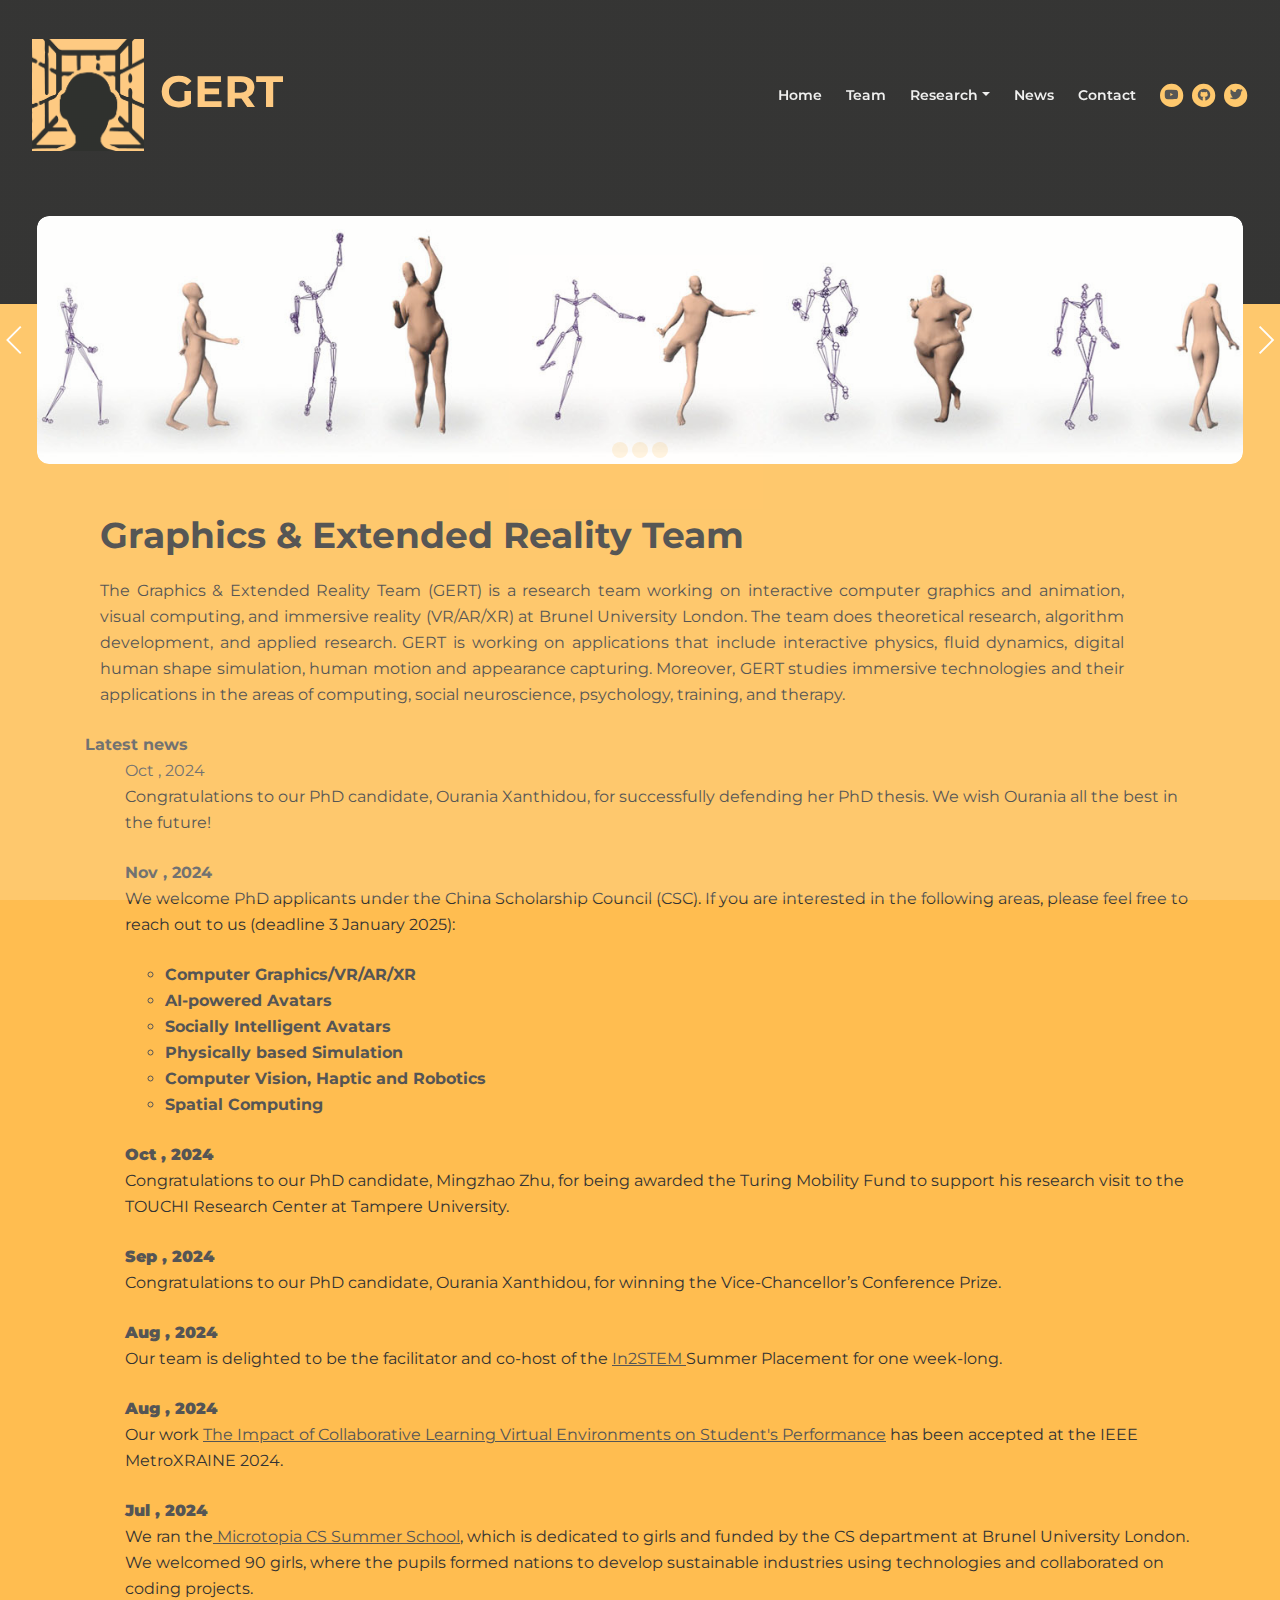
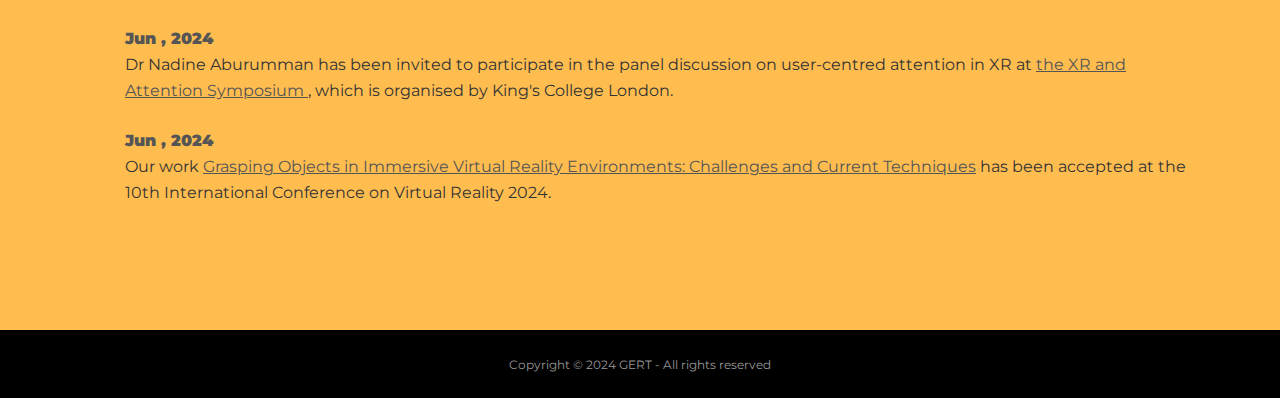
==== index.html @ d088cb6d "Update index.html" ====
<!DOCTYPE html>
<html lang="en">
<head>
    <meta charset="utf-8">
    <meta name="viewport" content="width=device-width, initial-scale=1, shrink-to-fit=no">
    
    <!-- SEO Meta Tags -->
    <meta name="description" content="">
    <meta name="author" content="GERT">

    <!-- OG Meta Tags to improve the way the post looks when you share the page on LinkedIn, Facebook, Google+ -->
	<meta property="og:site_name" content="" /> <!-- website name -->
	<meta property="og:site" content="" /> <!-- website link -->
	<meta property="og:title" content=""/> <!-- title shown in the actual shared post -->
	<meta property="og:description" content="" /> <!-- description shown in the actual shared post -->
	<meta property="og:image" content="" /> <!-- image link, make sure it's jpg -->
	<meta property="og:url" content="" /> <!-- where do you want your post to link to -->
	<meta property="og:type" content="article" />

    <!-- Website Title -->
    <title>Graphics & Extended Reality Team (GERT)</title>
    
    <!-- Styles -->
    <link href="https://fonts.googleapis.com/css?family=Montserrat:400,400i,600,700,700i&display=swap" rel="stylesheet">
    <link href="css/bootstrap.css" rel="stylesheet">
    <link href="css/fontawesome-all.css" rel="stylesheet">
    <link href="css/swiper.css" rel="stylesheet">
	<link href="css/magnific-popup.css" rel="stylesheet">
	<link href="css/styles.css" rel="stylesheet">
	
	<!-- Favicon  -->
    <link rel="icon" href="images/favicon.png">
</head>
<body data-spy="scroll" data-target=".fixed-top">
    
    <!-- Preloader -->
	<div class="spinner-wrapper">
        <div class="spinner">
            <div class="bounce1"></div>
            <div class="bounce2"></div>
            <div class="bounce3"></div>
        </div>
    </div>
    <!-- end of preloader -->
    

    <!-- Navigation -->
    <nav class="navbar navbar-expand-lg navbar-dark navbar-custom fixed-top">

        <!-- Text Logo - Use this if you don't have a graphic logo -->
        <!-- <a class="navbar-brand logo-text page-scroll" href="index.html">Corso</a> -->

        <!-- Image Logo -->
        <a class="navbar-brand logo-image" href="index.html"> <img src="images/logo.png" alt="alternative"></a> 
        <div class="text-container">
        <h1>GERT</h1>
        </div> <!-- end of text-container -->
        <!-- Mobile Menu Toggle Button -->
        <button class="navbar-toggler" type="button" data-toggle="collapse" data-target="#navbarsExampleDefault" aria-controls="navbarsExampleDefault" aria-expanded="false" aria-label="Toggle navigation">
            <span class="navbar-toggler-awesome fas fa-bars"></span>
            <span class="navbar-toggler-awesome fas fa-times"></span>
        </button>
        <!-- end of mobile menu toggle button -->

        <div class="collapse navbar-collapse" id="navbarsExampleDefault">
            <ul class="navbar-nav ml-auto">
                <li class="nav-item">
                    <a class="nav-link page-scroll" href="#Home">Home <span class="sr-only">(current)</span></a>
              </li>
                <li class="nav-item">
                    <a class="nav-link page-scroll" href="Team.html">Team</a>
                </li>

                <!-- Dropdown Menu -->          
                <li class="nav-item dropdown">
                    <a class="nav-link dropdown-toggle page-scroll" href="#date" id="navbarDropdown" role="button" aria-haspopup="true" aria-expanded="false">Research</a>
                    <div class="dropdown-menu" aria-labelledby="navbarDropdown">
                        <a class="dropdown-item" href="Projects.html"><span class="item-text">Projects</span></a>
                        <div class="dropdown-divider"></div>
                        <a class="dropdown-item" href="Publications.html"><span class="item-text">Publications</span></a>
                        <div class="dropdown-divider"></div>
                        <a class="dropdown-item" href="ExternalCollaborators.html"><span class="item-text">External Collaborators</span></a>
                  </div>
                </li>
                <!-- end of dropdown menu -->
                 <li class="nav-item">
                    <a class="nav-link page-scroll" href="News.html">News</a>
                </li>
		<li class="nav-item">
                    <a class="nav-link page-scroll" href="mailto: vrsocialinteraction@gmail.com">Contact</a>
                </li>
            </ul>
            <span class="nav-item social-icons">
                <span class="fa-stack">
                    <a href="https://www.youtube.com/@GraphicsandExtendedRealityTeam">
                        <i class="fas fa-circle fa-stack-2x"></i>
                        <i class="fab fa-youtube fa-stack-1x"></i>
                    </a>
                </span>
                <span class="fa-stack">
                    <a href="https://github.com/GERT-GraphicsExtendedRealityTeam">
                        <i class="fas fa-circle fa-stack-2x"></i>
                        <i class="fab fa-github fa-stack-1x"></i>
                    </a>
                </span>
				 <span class="fa-stack">
                    <a href="https://twitter.com/GERTGraphics">
                        <i class="fas fa-circle fa-stack-2x"></i>
                        <i class="fab fa-twitter fa-stack-1x"></i>
                    </a>
                </span>
            </span>
        </div>
    </nav> <!-- end of navbar -->
    <!-- end of navigation -->
 <!-- Header -->
    <header class="header" id="header" name="header">
        <div class="container">
            <div class="row">
                <div class="col-lg-12">
                    
                </div> <!-- end of col -->
            </div> <!-- end of row -->
        </div> <!-- end of container -->
        
        <!-- Image Slider -->
        <div class="outer-container">
            <div class="slider-container">
                <div class="swiper-container image-slider-1">
                    <div class="swiper-wrapper">
                        <!-- Slide -->
                        <div class="swiper-slide" >
                            <img class="img-fluid" src="images/details-slide-5.jpg" alt="alternative">
                        </div>
                        <!-- end of slide -->

                        <!-- Slide -->
                        <div class="swiper-slide">
                            <img class="img-fluid" src="images/details-slide-2.jpg" alt="alternative">
                        </div>
                        <!-- end of slide -->

                        <!-- Slide -->
                        <div class="swiper-slide">
                            <img class="img-fluid" src="images/details-slide-3.jpg" alt="alternative">
                        </div>
                        <!-- end of slide -->
						
						<div class="swiper-slide">
                            <img class="img-fluid" src="images/details-slide-4.jpg" alt="alternative">
                        </div>
                        <!-- end of slide -->
						
						<div class="swiper-slide">
                            <img class="img-fluid" src="images/details-slide-1.jpg" alt="alternative">
                        </div>
                        <!-- end of slide -->

                    </div> <!-- end of swiper-wrapper -->
                    
                    <!-- Add Arrows -->
                    <div class="swiper-button-next"></div>
                    <div class="swiper-button-prev"></div>
                    <!-- end of add arrows -->
                    
                </div> <!-- end of swiper-container -->
            </div> <!-- end of slider-container -->
        </div> <!-- end of outer-container -->
        <!-- end of image slider -->

    </header> <!-- end of header -->
    <!-- end of header -->


    <!-- Registration -->
    <div id="Home" class="form-1">
        <div class="container">         
  
        <div class="container">
            <div class="row">
                <div class="col-lg-12">
                    <div class="text-container">
                        <h2>Graphics &amp; Extended Reality Team</h2>
                        <p style="text-align:justify;">The Graphics &amp; Extended Reality Team (GERT) is a research team working on interactive computer graphics and animation, visual computing, and immersive reality (VR/AR/XR) at Brunel University London.  The team does theoretical research, algorithm development, and applied research. GERT is working on applications that include interactive physics, fluid dynamics, digital human shape simulation, human motion and appearance capturing. Moreover, GERT studies immersive technologies and their applications in the areas of computing, social neuroscience, psychology, training, and therapy. 
						</p>
                      </div> <!-- end of text-container -->
                </div> <!-- end of col -->
            </div> <!-- end of row -->
      </div> <!-- end of basic-5 -->
    <!-- end of date -->

                  
			 <!-- News scroll -->
                    <div class="carousel-inner">
                        <span><strong>Latest news</strong></span>
                         <ul id="marquee" class="marquee">
				                        <tr>
				                         <tr>
								<th class="news-date">Oct , 2024</th>
								<th>
								<p> Congratulations to our PhD candidate, Ourania Xanthidou, for successfully defending her PhD thesis. We wish Ourania all the best in the future!
								</th>
							</tr>
							<p></p>
				                         <tr>
								<b> 
								<th class="news-date">Nov , 2024</th>
								<th>
								<p> We welcome PhD applicants under the China Scholarship Council (CSC). If you are interested in the following areas, please feel free to reach out to us (deadline 3 January 2025): </p>
								<ul>
                                                                <li>Computer Graphics/VR/AR/XR</li>
								<li> AI-powered Avatars</li>
								<li> Socially Intelligent Avatars</li>
                                                                <li>Physically based Simulation</li>
                                                                <li>Computer Vision, Haptic and Robotics</li>
                                                                <li>Spatial Computing</li>
                                                                </ul>  
								</th>
								<b> 
							</tr>
				 	                <p></p>
				                         <tr>
				                         <tr>
								<th class="news-date">Oct , 2024</th>
								<th>
								<p> Congratulations to our PhD candidate, Mingzhao Zhu, for being awarded the Turing Mobility Fund to support his research visit to the TOUCHI Research Center at Tampere University.</p>

								</th>
							</tr>
				                        <tr>
				                        <tr>
								<th class="news-date">Sep , 2024</th>
								<th>
								<p> Congratulations to our PhD candidate, Ourania Xanthidou, for winning the Vice-Chancellor’s Conference Prize.</p>

								</th>
							</tr>
				                        <tr>
								<th class="news-date">Aug , 2024</th>
								<th>
								<p>Our team is delighted to be the facilitator and co-host of the <a href="https://in2scienceuk.org/our-programmes/in2stem/"> In2STEM </a>Summer Placement for one week-long.</p>

								</th>
							</tr>
							  <tr>
								<th class="news-date">Aug , 2024</th>
								<th>
								<p>Our work <a href="Publications.html">The Impact of Collaborative Learning Virtual Environments on Student's Performance</a> has been accepted at the IEEE MetroXRAINE 2024.</p>

								</th>
							</tr>
							  <tr>
								<th class="news-date">Jul , 2024</th>
								<th>
								<p>We ran the<a href="https://gert-graphicsextendedrealityteam.github.io/CS-Microtopia-Summer-School/"> Microtopia CS Summer School</a>, which is dedicated to girls and funded by the CS department at Brunel University London. We welcomed 90 girls, where the pupils formed nations to develop sustainable industries using technologies and collaborated on coding projects.</p>

								</th>
							</tr>
				                         <tr>
								<th class="news-date">Jun , 2024</th>
								<th>
								<p>Dr Nadine Aburumman has been invited to participate in the panel discussion on user-centred attention in XR at <a href="https://www.kcl.ac.uk/events/attention-and-perception-in-xr-a-hybrid-symposium"> the XR and Attention Symposium </a>, which is organised by King's College London.</p>

								</th>
							</tr>
							 <tr>
								<th class="news-date">Jun , 2024</th>
								<th>
								<p>Our work <a href="Publications.html">Grasping Objects in Immersive Virtual Reality Environments: Challenges and Current Techniques</a> has been accepted at the 10th International Conference on Virtual Reality 2024.</p>

								</th>
							</tr>
							
                        </ul>
                    </div>
                    <!-- End News scroll -->
             
        </div> <!-- end of container -->
    </div> <!-- end of form-1 -->
    <!-- end of registration -->


   



    <!-- Copyright -->
    <div class="copyright">
        <div class="container">
            <div class="row">
                <div class="col-lg-12">
                    <p class="p-small">Copyright © 2024 GERT - All rights reserved</p>
                </div> <!-- end of col -->
            </div> <!-- enf of row -->
        </div> <!-- end of container -->
    </div> <!-- end of copyright --> 
    <!-- end of copyright -->
       	
    <!-- Scripts -->
    <script src="js/jquery.min.js"></script> <!-- jQuery for Bootstrap's JavaScript plugins -->
    <script src="js/popper.min.js"></script> <!-- Popper tooltip library for Bootstrap -->
    <script src="js/bootstrap.min.js"></script> <!-- Bootstrap framework -->
    <script src="js/jquery.easing.min.js"></script> <!-- jQuery Easing for smooth scrolling between anchors -->
    <script src="js/jquery.countdown.min.js"></script> <!-- The Final Countdown plugin for jQuery -->
    <script src="js/swiper.min.js"></script> <!-- Swiper for image and text sliders -->
    <script src="js/jquery.magnific-popup.js"></script> <!-- Magnific Popup for lightboxes -->
    <script src="js/validator.min.js"></script> <!-- Validator.js - Bootstrap plugin that validates forms -->
    <script src="js/scripts.js"></script> <!-- Custom scripts -->
</body>
</html>
---- css/styles.css ----
/* Template: Corso - Free Training Course Landing Page Template
   Author: Inovatik
   Created: Nov 2019
   Description: Master CSS file
*/

/*****************************************
Table Of Contents:

01. General Styles
02. Preloader
03. Navigation
04. Header
05. Registration
06. Partners
07. Instructor
08. Description
09. Students
10. Details Lightbox
11. Video
12. Takeaways
13. Testimonials
14. Date
15. Newsletter
16. Contact
17. Footer
18. Copyright
19. Back To Top Button
20. Extra Pages
21. Media Queries
******************************************/

/*****************************************
Colors:
- Backgrounds - light gray #fbf9f5
- Backgrounds, buttons - yellow #ffbd50
- Headings text, navbar links - black #333
- Body text - dark gray #555
******************************************/


/******************************/
/*     01. General Styles     */
/******************************/
body,
html {
    width: 100%;
	height: 100%;
}

body, p {
	color: #555; 
	font: 400 1rem/1.625rem "Montserrat", sans-serif;
}

.p-large {
	font: 400 1.125rem/1.75rem "Montserrat", sans-serif;
}

.p-small {
	font: 400 0.875rem/1.5rem "Montserrat", sans-serif;
}

.p-heading {
	margin-bottom: 3.75rem;
}

h1 {
    color: #FFC069;
    font: 700 2.75rem/3.375rem "Montserrat", sans-serif;
}

h2 {
	color: #333;
	font: 700 2.25rem/2.875rem "Montserrat", sans-serif;
}

h3 {
	color: #333;
	font: 700 1.625rem/2.125rem "Montserrat", sans-serif;
}

h4 {
	color: #333;
	font: 700 1.25rem/1.875rem "Montserrat", sans-serif;
}

h5 {
	color: #333;
	font: 700 1.125rem/1.75rem "Montserrat", sans-serif;
}

h6 {
	color: #333;
	font: 700 1rem/1.625rem "Montserrat", sans-serif;
}

.testimonial-text {
	font-style: italic;
}

.testimonial-author {
	font-weight: 700;
	font-size: 1rem;
	line-height: 1.625rem;
}

.li-space-lg li {
	margin-bottom: 0.375rem;
}

.indent {
	padding-left: 1.25rem;
}

a {
	color: #555;
	text-decoration: underline;
}

a:hover {
	color: #555;
	text-decoration: underline;
}

.white {
	color: #eee;
}

.btn-solid-reg {
	display: inline-block;
	padding: 1.1875rem 2.125rem 1.1875rem 2.125rem;
	border: 0.125rem solid #ffbd50;
	border-radius: 2rem;
	background-color: #ffbd50;
	color: #333;
	font: 600 0.875rem/0 "Montserrat", sans-serif;
	text-decoration: none;
	transition: all 0.2s;
}

.btn-solid-reg:hover {
	border: 0.125rem solid #333;
	background-color: transparent;
	color: #333;
	text-decoration: none;
}

.btn-solid-lg {
	display: inline-block;
	padding: 1.375rem 2.625rem 1.375rem 2.625rem;
	border: 0.125rem solid #ffbd50;
	border-radius: 2rem;
	background-color: #ffbd50;
	color: #333;
	font: 600 0.875rem/0 "Montserrat", sans-serif;
	text-decoration: none;
	transition: all 0.2s;
}

.btn-solid-lg:hover {
	border: 0.125rem solid #333;
	background-color: transparent;
	color: #333;
	text-decoration: none;
}

.btn-outline-reg {
	display: inline-block;
	padding: 1.1875rem 2.125rem 1.1875rem 2.125rem;
	border: 0.125rem solid #333;
	border-radius: 2rem;
	background-color: transparent;
	color: #333;
	font: 600 0.875rem/0 "Montserrat", sans-serif;
	text-decoration: none;
	transition: all 0.2s;
}

.btn-outline-reg:hover {
	border: 0.125rem solid #ffbd50;
	background-color: #ffbd50;
	color: #333;
	text-decoration: none;
}

.btn-outline-lg {
	display: inline-block;
	padding: 1.375rem 2.625rem 1.375rem 2.625rem;
	border: 0.125rem solid #333;
	border-radius: 2rem;
	background-color: transparent;
	color: #333;
	font: 600 0.875rem/0 "Montserrat", sans-serif;
	text-decoration: none;
	transition: all 0.2s;
}

.btn-outline-lg:hover {
	border: 0.125rem solid #ffbd50;
	background-color: #ffbd50;
	color: #333;
	text-decoration: none;
}

.btn-outline-sm {
	display: inline-block;
	padding: 1rem 1.625rem 0.875rem 1.625rem;
	border: 0.125rem solid #333;
	border-radius: 2rem;
	background-color: transparent;
	color: #333;
	font: 600 0.875rem/0 "Montserrat", sans-serif;
	text-decoration: none;
	transition: all 0.2s;
}

.btn-outline-sm:hover {
	border: 0.125rem solid #ffbd50;
	background-color: #ffbd50;
	color: #333;
	text-decoration: none;
}

.form-group {
	position: relative;
	margin-bottom: 1.25rem;
}

.form-group.has-error.has-danger {
	margin-bottom: 0.625rem;
}

.form-group.has-error.has-danger .help-block.with-errors ul {
	margin-top: 0.375rem;
}

.label-control {
	position: absolute;
	top: 0.87rem;
	left: 1.375rem;
	color: #555;
	opacity: 1;
	font: 400 0.875rem/1.375rem "Montserrat", sans-serif;
	cursor: text;
	transition: all 0.2s ease;
}

/* IE10+ hack to solve lower label text position compared to the rest of the browsers */
@media screen and (-ms-high-contrast: active), screen and (-ms-high-contrast: none) {  
	.label-control {
		top: 0.9375rem;
	}
}

.form-control-input:focus + .label-control,
.form-control-input.notEmpty + .label-control,
.form-control-textarea:focus + .label-control,
.form-control-textarea.notEmpty + .label-control {
	top: 0.125rem;
	opacity: 1;
	font-size: 0.75rem;
	font-weight: 700;
}

.form-control-input,
.form-control-select {
	display: block; /* needed for proper display of the label in Firefox, IE, Edge */
	width: 100%;
	padding-top: 1.0625rem;
	padding-bottom: 0.0625rem;
	padding-left: 1.3125rem;
	border: 1px solid #c4d8dc;
	border-radius: 0.25rem;
	background-color: #fff;
	color: #555;
	font: 400 0.875rem/1.875rem "Montserrat", sans-serif;
	transition: all 0.2s;
	-webkit-appearance: none; /* removes inner shadow on form inputs on ios safari */
}

.form-control-select {
	padding-top: 0.5rem;
	padding-bottom: 0.5rem;
	height: 3rem;
}

/* IE10+ hack to solve lower label text position compared to the rest of the browsers */
@media screen and (-ms-high-contrast: active), screen and (-ms-high-contrast: none) {  
	.form-control-input {
		padding-top: 1.25rem;
		padding-bottom: 0.75rem;
		line-height: 1.75rem;
	}

	.form-control-select {
		padding-top: 0.875rem;
		padding-bottom: 0.75rem;
		height: 3.125rem;
		line-height: 2.125rem;
	}
}

select {
    /* you should keep these first rules in place to maintain cross-browser behavior */
    -webkit-appearance: none;
	-moz-appearance: none;
	-ms-appearance: none;
    -o-appearance: none;
    appearance: none;
    background-image: url('../images/down-arrow.png');
    background-position: 96% 50%;
    background-repeat: no-repeat;
    outline: none;
}

select::-ms-expand {
    display: none; /* removes the ugly default down arrow on select form field in IE11 */
}

.form-control-textarea {
	display: block; /* used to eliminate a bottom gap difference between Chrome and IE/FF */
	width: 100%;
	height: 8rem; /* used instead of html rows to normalize height between Chrome and IE/FF */
	padding-top: 1.25rem;
	padding-left: 1.3125rem;
	border: 1px solid #c4d8dc;
	border-radius: 0.25rem;
	background-color: #fff;
	color: #555;
	font: 400 0.875rem/1.75rem "Montserrat", sans-serif;
	transition: all 0.2s;
}

.form-control-input:focus,
.form-control-select:focus,
.form-control-textarea:focus {
	border: 1px solid #a1a1a1;
	outline: none; /* Removes blue border on focus */
}

.form-control-input:hover,
.form-control-select:hover,
.form-control-textarea:hover {
	border: 1px solid #a1a1a1;
}

.checkbox {
	font-size: 0.75rem;
	line-height: 1.25rem;
}

input[type='checkbox'] {
	vertical-align: -15%;
	margin-right: 0.375rem;
}

/* IE10+ hack to raise checkbox field position compared to the rest of the browsers */
@media screen and (-ms-high-contrast: active), screen and (-ms-high-contrast: none) {  
	input[type='checkbox'] {
		vertical-align: -9%;
	}
}

.form-control-submit-button {
	display: inline-block;
	width: 100%;
	height: 3.125rem;
	border: 0.125rem solid #ffbd50;
	border-radius: 1.5rem;
	background-color: #ffbd50;
	color: #333;
	font: 600 0.875rem/0 "Montserrat", sans-serif;
	cursor: pointer;
	transition: all 0.2s;
}

.form-control-submit-button:hover {
	border: 0.125rem solid #333;
	background-color: transparent;
	color: #333;
}

/* Form Success And Error Message Formatting */
#rmsgSubmit.h3.text-center.tada.animated,
#nmsgSubmit.h3.text-center.tada.animated,
#cmsgSubmit.h3.text-center.tada.animated,
#pmsgSubmit.h3.text-center.tada.animated,
#rmsgSubmit.h3.text-center,
#nmsgSubmit.h3.text-center,
#cmsgSubmit.h3.text-center,
#pmsgSubmit.h3.text-center {
	display: block;
	margin-bottom: 0;
	color: #333;
	font-weight: 700;
	font-size: 1.125rem;
	line-height: 1rem;
}

.help-block.with-errors .list-unstyled {
	font-size: 0.75rem;
	line-height: 1.125rem;
	text-align: left;
}

.help-block.with-errors ul {
	margin-bottom: 0;
}
/* end of form success and error message formatting */

/* Form Success And Error Message Animation - Animate.css */
@-webkit-keyframes tada {
	from {
		-webkit-transform: scale3d(1, 1, 1);
		-ms-transform: scale3d(1, 1, 1);
		transform: scale3d(1, 1, 1);
	}
	10%, 20% {
		-webkit-transform: scale3d(.9, .9, .9) rotate3d(0, 0, 1, -3deg);
		-ms-transform: scale3d(.9, .9, .9) rotate3d(0, 0, 1, -3deg);
		transform: scale3d(.9, .9, .9) rotate3d(0, 0, 1, -3deg);
	}
	30%, 50%, 70%, 90% {
		-webkit-transform: scale3d(1.1, 1.1, 1.1) rotate3d(0, 0, 1, 3deg);
		-ms-transform: scale3d(1.1, 1.1, 1.1) rotate3d(0, 0, 1, 3deg);
		transform: scale3d(1.1, 1.1, 1.1) rotate3d(0, 0, 1, 3deg);
	}
	40%, 60%, 80% {
		-webkit-transform: scale3d(1.1, 1.1, 1.1) rotate3d(0, 0, 1, -3deg);
		-ms-transform: scale3d(1.1, 1.1, 1.1) rotate3d(0, 0, 1, -3deg);
		transform: scale3d(1.1, 1.1, 1.1) rotate3d(0, 0, 1, -3deg);
	}
	to {
		-webkit-transform: scale3d(1, 1, 1);
		-ms-transform: scale3d(1, 1, 1);
		transform: scale3d(1, 1, 1);
	}
}

@keyframes tada {
	from {
		-webkit-transform: scale3d(1, 1, 1);
		-ms-transform: scale3d(1, 1, 1);
		transform: scale3d(1, 1, 1);
	}
	10%, 20% {
		-webkit-transform: scale3d(.9, .9, .9) rotate3d(0, 0, 1, -3deg);
		-ms-transform: scale3d(.9, .9, .9) rotate3d(0, 0, 1, -3deg);
		transform: scale3d(.9, .9, .9) rotate3d(0, 0, 1, -3deg);
	}
	30%, 50%, 70%, 90% {
		-webkit-transform: scale3d(1.1, 1.1, 1.1) rotate3d(0, 0, 1, 3deg);
		-ms-transform: scale3d(1.1, 1.1, 1.1) rotate3d(0, 0, 1, 3deg);
		transform: scale3d(1.1, 1.1, 1.1) rotate3d(0, 0, 1, 3deg);
	}
	40%, 60%, 80% {
		-webkit-transform: scale3d(1.1, 1.1, 1.1) rotate3d(0, 0, 1, -3deg);
		-ms-transform: scale3d(1.1, 1.1, 1.1) rotate3d(0, 0, 1, -3deg);
		transform: scale3d(1.1, 1.1, 1.1) rotate3d(0, 0, 1, -3deg);
	}
	to {
		-webkit-transform: scale3d(1, 1, 1);
		-ms-transform: scale3d(1, 1, 1);
		transform: scale3d(1, 1, 1);
	}
}

.tada {
	-webkit-animation-name: tada;
	animation-name: tada;
}

.animated {
	-webkit-animation-duration: 1s;
	animation-duration: 1s;
	-webkit-animation-fill-mode: both;
	animation-fill-mode: both;
}
/* end of form success and error message animation - Animate.css */

/* Fade-move Animation For Details Lightbox - Magnific Popup */
/* at start */
.my-mfp-slide-bottom .zoom-anim-dialog {
	opacity: 0;
	transition: all 0.2s ease-out;
	-webkit-transform: translateY(-1.25rem) perspective(37.5rem) rotateX(10deg);
	-ms-transform: translateY(-1.25rem) perspective(37.5rem) rotateX(10deg);
	transform: translateY(-1.25rem) perspective(37.5rem) rotateX(10deg);
}

/* animate in */
.my-mfp-slide-bottom.mfp-ready .zoom-anim-dialog {
	opacity: 1;
	-webkit-transform: translateY(0) perspective(37.5rem) rotateX(0); 
	-ms-transform: translateY(0) perspective(37.5rem) rotateX(0); 
	transform: translateY(0) perspective(37.5rem) rotateX(0); 
}

/* animate out */
.my-mfp-slide-bottom.mfp-removing .zoom-anim-dialog {
	opacity: 0;
	-webkit-transform: translateY(-0.625rem) perspective(37.5rem) rotateX(10deg); 
	-ms-transform: translateY(-0.625rem) perspective(37.5rem) rotateX(10deg); 
	transform: translateY(-0.625rem) perspective(37.5rem) rotateX(10deg); 
}

/* dark overlay, start state */
.my-mfp-slide-bottom.mfp-bg {
	opacity: 0;
	transition: opacity 0.2s ease-out;
}

/* animate in */
.my-mfp-slide-bottom.mfp-ready.mfp-bg {
	opacity: 0.8;
}
/* animate out */
.my-mfp-slide-bottom.mfp-removing.mfp-bg {
	opacity: 0;
}
/* end of fade-move animation for details lightbox - magnific popup */

/* Fade Animation For Image Lightbox - Magnific Popup */
@-webkit-keyframes fadeIn {
	from {
		opacity: 0;
	}
	to {
		opacity: 1;
	}
}

@keyframes fadeIn {
	from {
		opacity: 0;
	}
	to {
		opacity: 1;
	}
}

.fadeIn {
	-webkit-animation: fadeIn 0.6s;
	animation: fadeIn 0.6s;
}

@-webkit-keyframes fadeOut {
	from {
		opacity: 1;
	}
	to {
		opacity: 0;
	}
}

@keyframes fadeOut {
	from {
		opacity: 1;
	}
	to {
		opacity: 0;
	}
}

.fadeOut {
	-webkit-animation: fadeOut 0.8s;
	animation: fadeOut 0.8s;
}
/* end of fade animation for details lightbox - magnific popup */


/*************************/
/*     02. Preloader     */
/*************************/
.spinner-wrapper {
	position: fixed;
	z-index: 999999;
	top: 0;
	right: 0;
	bottom: 0;
	left: 0;
	background: #fbf9f5;
}

.spinner {
	position: absolute;
	top: 50%; /* centers the loading animation vertically one the screen */
	left: 50%; /* centers the loading animation horizontally one the screen */
	width: 3.75rem;
	height: 1.25rem;
	margin: -0.625rem 0 0 -1.875rem; /* is width and height divided by two */ 
	text-align: center;
}

.spinner > div {
	display: inline-block;
	width: 1rem;
	height: 1rem;
	border-radius: 100%;
	background-color: #ffbd50;
	-webkit-animation: sk-bouncedelay 1.4s infinite ease-in-out both;
	animation: sk-bouncedelay 1.4s infinite ease-in-out both;
}

.spinner .bounce1 {
	-webkit-animation-delay: -0.32s;
	animation-delay: -0.32s;
}

.spinner .bounce2 {
	-webkit-animation-delay: -0.16s;
	animation-delay: -0.16s;
}

@-webkit-keyframes sk-bouncedelay {
	0%, 80%, 100% { -webkit-transform: scale(0); }
	40% { -webkit-transform: scale(1.0); }
}

@keyframes sk-bouncedelay {
	0%, 80%, 100% { 
		-webkit-transform: scale(0);
		-ms-transform: scale(0);
		transform: scale(0);
	} 40% { 
		-webkit-transform: scale(1.0);
		-ms-transform: scale(1.0);
		transform: scale(1.0);
	}
}


/**************************/
/*     03. Navigation     */
/**************************/
.navbar-custom {
	background-color: #fff;
	box-shadow: 0 0.0625rem 0.375rem 0 rgba(0, 0, 0, 0.04);
	font: 600 0.875rem/0.875rem "Montserrat", sans-serif;
	transition: all 0.2s;
}

.navbar-custom .navbar-brand.logo-image img {
    width: 6.99rem;
    height: 6.99rem;
}

.navbar-custom .navbar-brand.logo-text {
	font: italic 600 2rem/1.5rem "Montserrat", sans-serif;
	color: #ffbd50;
	text-decoration: none;
}

.navbar-custom .navbar-nav {
	margin-top: 0.75rem;
	margin-bottom: 0.5rem;
}

.navbar-custom .nav-item .nav-link {
	padding: 0.625rem 0.75rem;
	color: #333;
	text-decoration: none;
	transition: all 0.2s ease;
}

.navbar-custom .nav-item .nav-link:hover,
.navbar-custom .nav-item .nav-link.active {
	color: #ffbd50;
}

/* Dropdown Menu */
.navbar-custom .dropdown:hover > .dropdown-menu {
	display: block; /* this makes the dropdown menu stay open while hovering it */
	min-width: auto;
	animation: fadeDropdown 0.2s; /* required for the fade animation */
}

@keyframes fadeDropdown {
    0% {
        opacity: 0;
    }

    100% {
        opacity: 1;
    }
}

.navbar-custom .dropdown-toggle:focus { /* removes dropdown outline on focus */
	outline: 0;
}

.navbar-custom .dropdown-menu {
	margin-top: 0;
	border: none;
	border-radius: 0.25rem;
	background-color: #fff;
}

.navbar-custom .dropdown-item {
	color: #333;
	text-decoration: none;
}

.navbar-custom .dropdown-item:hover {
	background-color: #fff;
}

.navbar-custom .dropdown-item .item-text {
	font: 600 0.875rem/0.875rem "Montserrat", sans-serif;
}

.navbar-custom .dropdown-item:hover .item-text {
	color: #ffbd50;
}

.navbar-custom .dropdown-divider {
	width: 100%;
	height: 1px;
	margin: 0.75rem auto 0.725rem auto;
	border: none;
	background-color: #c4d8dc;
	opacity: 0.2;
}
/* end of dropdown menu */

.navbar-custom .social-icons {
	display: none;
}

.navbar-custom .navbar-toggler {
	padding: 0;
	border: none;
	color: #333;
	font-size: 2rem;
}

.navbar-custom button[aria-expanded='false'] .navbar-toggler-awesome.fas.fa-times{
	display: none;
}

.navbar-custom button[aria-expanded='false'] .navbar-toggler-awesome.fas.fa-bars{
	display: inline-block;
}

.navbar-custom button[aria-expanded='true'] .navbar-toggler-awesome.fas.fa-bars{
	display: none;
}

.navbar-custom button[aria-expanded='true'] .navbar-toggler-awesome.fas.fa-times{
	display: inline-block;
	margin-right: 0.125rem;
}


/*********************/
/*    04. Header     */
/*********************/
.header {
	position: relative;
	padding-top: 8rem;
	padding-bottom: 40%;
	background: linear-gradient(to bottom right, rgba(0, 0, 0, 0.8), rgba(0, 0, 0, 0.8)), rgba(0, 0, 0, 0.8) center center no-repeat;
	background-size: cover;
	text-align: center;
}

.header .countdown {
	margin-bottom: 0.5rem;
	color: #fff;
	text-align: center;
}

.header .countdown #clock .counter-number {
	display: inline-block;
	width: 6.5rem;
	height: 6.5rem;
	margin-right: 0.5rem;
	margin-bottom: 1.25rem;
	margin-left: 0.5rem;
	padding-top: 2rem;
	border: 0.125rem solid #fff;
	border-radius: 50%;
	font-weight: 400;
	font-size: 2.25rem;
	line-height: 1.25rem;
	text-align: center;
}

.header .countdown #clock .counter-number .timer-text {
	font-size: 0.75rem;
	line-height: 1rem;
	text-align: center;
}

.header h1 {
	margin-bottom: 0.75rem;
	color: #eee;
}

.header .p-large {
	margin-bottom: 1.75rem;
	color: #ddd;
}

.header .btn-solid-lg {
	margin-right: 0.5rem;
	margin-bottom: 1.125rem;
	margin-left: 0.5rem;
}

.header .btn-solid-lg:hover {
	border: 0.125rem solid #ffbd50;
	color: #ffbd50;
}

.header .btn-outline-lg {
	border: 0.125rem solid #fff;
	color: #fff;
}

.header .btn-outline-lg:hover {
	background-color: #fff;
	color: #333;
}

.header .outer-container {
	position: absolute;
	right: 0;
	bottom: 0;
	left: 0;
	margin-right: auto;
	margin-left: auto;
	width: 100%;
}

.header .slider-container {
	position: relative;
}

.header .swiper-container {
	position: static;
	width: 80%;
	border-radius: 0.75rem;
}

.header .swiper-container img {
	border-radius: 0.75rem;
}

.header .swiper-button-prev:focus,
.header .swiper-button-next:focus {
	/* even if you can't see it chrome you can see it on mobile device */
	outline: none;
}

.header .swiper-button-prev {
	left: 0.25rem;
	background-image: url("data:image/svg+xml;charset=utf-8,%3Csvg%20xmlns%3D'http%3A%2F%2Fwww.w3.org%2F2000%2Fsvg'%20viewBox%3D'0%200%2028%2044'%3E%3Cpath%20d%3D'M0%2C22L22%2C0l2.1%2C2.1L4.2%2C22l19.9%2C19.9L22%2C44L0%2C22L0%2C22L0%2C22z'%20fill%3D'%23ffffff'%2F%3E%3C%2Fsvg%3E");
	background-size: 1.125rem 1.75rem;
}

.header .swiper-button-next {
	right: 0.25rem;
	background-image: url("data:image/svg+xml;charset=utf-8,%3Csvg%20xmlns%3D'http%3A%2F%2Fwww.w3.org%2F2000%2Fsvg'%20viewBox%3D'0%200%2028%2044'%3E%3Cpath%20d%3D'M27%2C22L27%2C22L5%2C44l-2.1-2.1L22.8%2C22L2.9%2C2.1L5%2C0L27%2C22L27%2C22z'%20fill%3D'%23ffffff'%2F%3E%3C%2Fsvg%3E");
	background-size: 1.125rem 1.75rem;
}


/****************************/
/*     05. Registration     */
/****************************/
.form-1 {
	padding-top: 6rem;
	padding-bottom: 6.25rem;
	background-color: #ffbd50;
}

.form-1 h2 {
	margin-bottom: 1.25rem;
}

.form-1 p,
.form-1 .list-unstyled,
.form-1 .help-block,
.form-1 .checkbox,
.form-1 .checkbox a {
	color: #333;
}

.form-1 p {
	margin-bottom: 1.5rem;
}

.form-1 .list-unstyled .fas {
	color: #333;
	font-size: 0.5rem;
	line-height: 1.5rem;
}

.form-1 .list-unstyled .media-body {
	margin-left: 0.625rem;
}

.form-1 .form-control-input {
	border: 1px solid #ffedd0;
	background-color: #ffedd0;
}

.form-1 .form-control-input:hover {
	border: 1px solid #fff;
}

.form-1 .form-control-submit-button {
	border: 0.125rem solid #333;
	background-color: transparent;
}

.form-1 .form-control-submit-button:hover {
	border: 0.125rem solid #ffedd0;
	background-color: #ffedd0;
}


/************************/
/*     06. Partners     */
/************************/
.slider-1 {
	padding-top: 3.5rem;
	padding-bottom: 3rem;
	background-color: #fbf9f5;
	text-align: center;
}

.slider-1 .p-small {
	color: #797fa7;
}

.slider-1 .slider-container {
	margin-right: 1.5rem;
	margin-left: 1.5rem;
}


/**************************/
/*     07. Instructor     */
/**************************/
.basic-1 {
	padding-top: 3.75rem;
	padding-bottom: 3.5rem;
	background-color: #fbf9f5;
}

.basic-1 h2 {
	margin-bottom: 1.25rem;
}

.basic-1 img {
	margin-bottom: 2.5rem;
	border-radius: 0.25rem;
}


/***************************/
/*     08. Description     */
/***************************/
.basic-2 {
	padding-top: 3.5rem;
	padding-bottom: 2.75rem;
	background-color: #fbf9f5;
}

.basic-2 h2 {
	margin-bottom: 3.75rem;
	text-align: center;
}

.basic-2 .li-space-lg li {
	margin-bottom: 1.375rem;
}

.basic-2 .list-unstyled .bullet {
    margin-right: 0.625rem;
    width: 3.25rem;
    height: 3.25rem;
    border-radius: 50%;
    background-color: #ffbd50;
    color: #333;
    font-style: normal;
    font-weight: 700;
    font-size: 0.875rem;
    line-height: 2rem;
    text-align: center;
}


/************************/
/*     09. Students     */
/************************/
.basic-3 {
	padding-top: 2.75rem;
	padding-bottom: 4rem;
	background-color: #fbf9f5;
}

.basic-3 .text-container {
	margin-bottom: 3.5rem;
}

.basic-3 h2 {
	margin-bottom: 1.25rem;
}

.basic-3 p {
	margin-bottom: 1.375rem;
}

.basic-3 img {
	border-radius: 0.25rem;
}


/********************************/
/*     10. Details Lightbox     */
/********************************/
.lightbox-basic {
	margin: 2.5rem auto;
	padding: 2rem 1.5rem 2rem 1.5rem;
	border-radius: 0.25rem;
	background: #fbf9f5;
	text-align: left;
}

.lightbox-basic .container {
	padding-right: 0;
	padding-left: 0;
}

.lightbox-basic .image-container {
	max-width: 33.75rem;
	margin-right: auto;
	margin-bottom: 3rem;
	margin-left: auto;
}

.lightbox-basic .image-container img {
	border-radius: 0.25rem;
}

.lightbox-basic h3 {
	margin-bottom: 0.5rem;
}

.lightbox-basic hr {
	width: 2.5rem;
	height: 0.125rem;
	margin-top: 0;
	margin-bottom: 0.875rem;
	margin-left: 0;
	border: 0;
	background-color: #555;
	text-align: left;
}

.lightbox-basic h4 {
	margin-bottom: 1rem;
}

.lightbox-basic .list-unstyled .fas {
	color: #555;
	font-size: 0.5rem;
	line-height: 1.5rem;
}

.lightbox-basic .list-unstyled .media-body {
	margin-left: 0.625rem;
}

.lightbox-basic .btn-outline-reg,
.lightbox-basic .btn-solid-reg {
	margin-top: 0.75rem;
}

/* Signup Button */
.lightbox-basic .btn-solid-reg.mfp-close {
	position: relative;
	width: auto;
	height: auto;
	color: #333;
	opacity: 1;
}

.lightbox-basic .btn-solid-reg.mfp-close:hover {
	color: #333;
}
/* end of signup Button */

/* Back Button */
.lightbox-basic a.mfp-close.as-button {
	position: relative;
	width: auto;
	height: auto;
	margin-left: 0.375rem;
	color: #333;
	opacity: 1;
}

.lightbox-basic a.mfp-close.as-button:hover {
	color: #333;
}
/* end of back button */

.lightbox-basic button.mfp-close.x-button {
	position: absolute;
	top: -0.125rem;
	right: -0.125rem;
	width: 2.75rem;
	height: 2.75rem;
	color: #707984;
}


/*********************/
/*     11. Video     */
/*********************/
.basic-4 {
	padding-top: 4rem;
	padding-bottom: 3rem;
	background-color: #fbf9f5;
}

.basic-4 h2 {
	margin-bottom: 2.75rem;
	text-align: center;
}

.basic-4 .image-container {
	margin-bottom: 2rem;
}

.basic-4 .image-container img {
	border-radius: 0.75rem;
}

.basic-4 .video-wrapper {
	position: relative;
}

/* Video Play Button */
.basic-4 .video-play-button {
	position: absolute;
	z-index: 10;
	top: 50%;
	left: 50%;
	display: block;
	box-sizing: content-box;
	width: 2rem;
	height: 2.75rem;
	padding: 1.125rem 1.25rem 1.125rem 1.75rem;
	border-radius: 50%;
	-webkit-transform: translateX(-50%) translateY(-50%);
	-ms-transform: translateX(-50%) translateY(-50%);
	transform: translateX(-50%) translateY(-50%);
}
  
.basic-4 .video-play-button:before {
	content: "";
	position: absolute;
	z-index: 0;
	top: 50%;
	left: 50%;
	display: block;
	width: 4.75rem;
	height: 4.75rem;
	border-radius: 50%;
	background: #ffbd50;
	animation: pulse-border 1500ms ease-out infinite;
	-webkit-transform: translateX(-50%) translateY(-50%);
	-ms-transform: translateX(-50%) translateY(-50%);
	transform: translateX(-50%) translateY(-50%);
}
  
.basic-4 .video-play-button:after {
	content: "";
	position: absolute;
	z-index: 1;
	top: 50%;
	left: 50%;
	display: block;
	width: 4.375rem;
	height: 4.375rem;
	border-radius: 50%;
	background: #ffbd50;
	transition: all 200ms;
	-webkit-transform: translateX(-50%) translateY(-50%);
	-ms-transform: translateX(-50%) translateY(-50%);
	transform: translateX(-50%) translateY(-50%);
}
  
.basic-4 .video-play-button span {
	position: relative;
	display: block;
	z-index: 3;
	top: 0.375rem;
	left: 0.25rem;
	width: 0;
	height: 0;
	border-left: 1.625rem solid #fff;
	border-top: 1rem solid transparent;
	border-bottom: 1rem solid transparent;
}
  
@keyframes pulse-border {
	0% {
		transform: translateX(-50%) translateY(-50%) translateZ(0) scale(1);
		opacity: 1;
	}
	100% {
		transform: translateX(-50%) translateY(-50%) translateZ(0) scale(1.5);
		opacity: 0;
	}
}
/* end of video play button */


/*************************/
/*     12. Takeaways     */
/*************************/
.cards {
	padding-top: 3rem;
	padding-bottom: 2rem;
	background-color: #fbf9f5;
}

.cards h2 {
	margin-bottom: 1rem;
	text-align: center;
}

.cards p {
	text-align: center;
}

.cards .card {
	max-width: 21rem;
	margin-right: auto;
	margin-bottom: 4rem;
	margin-left: auto;
	padding: 3rem 1.625rem 1.75rem 1.625rem;
	border: none;
	background-color: #fff;
	text-align: center;
}

.cards .card-image {
	width: 6rem;
	height: 6rem;
	margin-right: auto;
	margin-bottom: 1.5rem;
	margin-left: auto;
	border-radius: 50%;
	background-color: #fbf9f5;
}

.cards .fas,
.cards .far {
	color: #ffbd50;
	font-size: 3rem;
	line-height: 6rem;
}

.cards .card-body {
	padding: 0;
}

.cards .card-title {
	margin-bottom: 0.5rem;
}


/****************************/
/*     13. Testimonials     */
/****************************/
.slider-2 {
	padding-top: 2.5rem;
	padding-bottom: 4rem;
	background-color: #fbf9f5;
}

.slider-2 h3 {
	margin-bottom: 3.75rem;
	text-align: center;
}

.slider-2 .slider-container {
	position: relative;
}

.slider-2 .swiper-container {
	position: static;
	width: 88%;
	text-align: center;
}

.slider-2 .image-wrapper {
	width: 6rem;
	margin-right: auto;
	margin-bottom: 1.5rem;
	margin-left: auto;
}

.slider-2 .image-wrapper img {
	border-radius: 0.25rem;
}

.slider-2 .testimonial-text {
	margin-bottom: 0.5rem;
}

.slider-2 .testimonial-author {
	color: #333;
}

.slider-2 .swiper-button-prev,
.slider-2 .swiper-button-next {
	width: 1.125rem;
}

.slider-2 .swiper-button-prev:focus,
.slider-2 .swiper-button-next:focus {
	/* even if you can't see it chrome you can see it on mobile device */
	outline: none;
}

.slider-2 .swiper-button-prev {
	left: -0.5rem;
	background-image: url("data:image/svg+xml;charset=utf-8,%3Csvg%20xmlns%3D'http%3A%2F%2Fwww.w3.org%2F2000%2Fsvg'%20viewBox%3D'0%200%2028%2044'%3E%3Cpath%20d%3D'M0%2C22L22%2C0l2.1%2C2.1L4.2%2C22l19.9%2C19.9L22%2C44L0%2C22L0%2C22L0%2C22z'%20fill%3D'%23505c67'%2F%3E%3C%2Fsvg%3E");
	background-size: 1.125rem 1.75rem;
}

.slider-2 .swiper-button-next {
	right: -0.5rem;
	background-image: url("data:image/svg+xml;charset=utf-8,%3Csvg%20xmlns%3D'http%3A%2F%2Fwww.w3.org%2F2000%2Fsvg'%20viewBox%3D'0%200%2028%2044'%3E%3Cpath%20d%3D'M27%2C22L27%2C22L5%2C44l-2.1-2.1L22.8%2C22L2.9%2C2.1L5%2C0L27%2C22L27%2C22z'%20fill%3D'%23505c67'%2F%3E%3C%2Fsvg%3E");
	background-size: 1.125rem 1.75rem;
}


/********************/
/*     14. Date     */
/********************/
.basic-5 {
	background-color: #fbf9f5;
}

.basic-5 .text-container {
	padding-top: 6rem;
	padding-bottom: 6.125rem;
	border-radius: 0.75rem;
	background: linear-gradient(to bottom right, rgba(0, 0, 0, 0.8), rgba(0, 0, 0, 0.8)), url('../images/date-background.jpg') center center no-repeat;
	background-size: cover;
	text-align: center;
}

.basic-5 h2 {
	width: 90%;
	margin-right: auto;
	margin-bottom: 2rem;
	margin-left: auto;
	color: #eee;
}

.basic-5 p {
	width: 88%;
	margin-right: auto;
	margin-bottom: 1.75rem;
	margin-left: auto;
	color: #ddd;
}

.basic-5 .btn-solid-lg:hover {
	border: 0.125rem solid #fff;
	color: #fff;
}


/**************************/
/*     15. Newsletter     */
/**************************/
.form-2 {
	padding-top: 8.125rem;
	padding-bottom: 5.75rem;
	background-color: #fbf9f5;
}

.form-2 h3 {
	margin-bottom: 3.25rem;
	text-align: center;
}

.form-2 form {
	margin-bottom: 3rem;
}

.form-2 .icon-container {
	text-align: center;
}

.form-2 .fa-stack {
	width: 2em;
	margin-bottom: 0.75rem;
	margin-right: 0.375rem;
	font-size: 1.5rem;
}

.form-2 .fa-stack .fa-stack-1x {
    color: #333;
	transition: all 0.2s ease;
}

.form-2 .fa-stack .fa-stack-2x {
	color: #ffbd50;
	transition: all 0.2s ease;
}

.form-2 .fa-stack:hover .fa-stack-1x {
	color: #ffbd50;
}

.form-2 .fa-stack:hover .fa-stack-2x {
    color: #333;
}


/***********************/
/*     16. Contact     */
/***********************/
.form-3 {
	padding-top: 6.125rem;
	padding-bottom: 5.125rem;
	background-color: #ffbd50;
}

.form-3 .text-container {
	margin-bottom: 3rem;
}

.form-3 h2 {
	margin-bottom: 1.125rem;
}

.form-3 p {
	color: #333;
	margin-bottom: 2rem;
}

.form-3 h3 {
	margin-bottom: 0.875rem;
}

.form-3 .list-unstyled,
.form-3 .list-unstyled a {
	color: #333;
}

.form-3 .list-unstyled .fas {
	color: #333;
	font-size: 1rem;
	line-height: 1.625rem;
}

.form-3 .list-unstyled .media-body {
	margin-left: 0.75rem;
}

.form-3 .list-unstyled .media-body .fas.fa-globe {
	margin-left: 1.125rem;
	margin-right: 0.75rem;
}

.form-3 .form-control-input,
.form-3 .form-control-textarea {
	border: 1px solid #ffedd0;
	background-color: #ffedd0;
}

.form-3 .form-control-input:hover,
.form-3 .form-control-textarea:hover {
	border: 1px solid #fff;
}

.form-3 .help-block,
.form-3 .checkbox,
.form-3 .checkbox a {
	color: #333;
}

.form-3 .form-control-submit-button {
	border: 0.125rem solid #333;
	background-color: transparent;
}

.form-3 .form-control-submit-button:hover {
	border: 0.125rem solid #ffedd0;
	background-color: #ffedd0;
}


/**********************/
/*     17. Footer     */
/**********************/
.footer {
	padding-top: 4.75rem;
	padding-bottom: 1rem;
	background: linear-gradient(to bottom right, rgba(0, 0, 0, 0.8), rgba(0, 0, 0, 0.8)), url('../images/header-background.jpg') center center no-repeat;
	background-size: cover;
}

.footer .footer-col {
	margin-bottom: 2.25rem;
}

.footer h5 {
	margin-bottom: 0.5rem;
}

.footer a { 
	text-decoration: none;
}

.footer h5,
.footer p,
.footer a {
	color: #bbb;
}

.footer .list-unstyled .fas {
	color: #bbb;
	font-size: 0.5rem;
	line-height: 1.375rem;
}

.footer .list-unstyled .media-body {
	margin-left: 0.625rem;
}

.footer .fab {
	margin-bottom: 0.75rem;
	margin-right: 1rem;
	color: #ccc;
	font-size: 1.25rem;
	transition: all 0.2s ease;
}

.footer .fab:hover {
	color: #ffbd50;
}


/*************************/
/*     18. Copyright     */
/*************************/
.copyright {
	padding-top: 1.5rem;
	padding-bottom: 0.375rem;
	background-color: #000;
	text-align: center;
}

.copyright .p-small {
	color: #999;
	font-size: 0.75rem;
	line-height: 1.375rem;
}

.copyright a {
	color: #999;
}


/**********************************/
/*     19. Back To Top Button     */
/**********************************/
a.back-to-top {
	position: fixed;
	z-index: 999;
	right: 0.75rem;
	bottom: 0.75rem;
	display: none;
	width: 2.625rem;
	height: 2.625rem;
	border-radius: 1.875rem;
	background: #ffbd50 url("../images/up-arrow.png") no-repeat center 47%;
	background-size: 1.125rem 1.125rem;
	text-indent: -9999px;
}

a:hover.back-to-top {
	background-color: #f0a731; 
}


/***************************/
/*     20. Extra Pages     */
/***************************/
.ex-header {
	padding-top: 8rem;
	padding-bottom: 2rem;
	background: linear-gradient(to bottom right, rgba(0, 0, 0, 0.8), rgba(0, 0, 0, 0.8)), url('../images/header-background.jpg') center center no-repeat;
	background-size: cover;
	text-align: center;
}

.ex-basic-1 {
	padding-top: 2rem;
	padding-bottom: 0.875rem;
	background-color: #efebe5;
}

.ex-basic-1 .breadcrumbs {
	margin-bottom: 1.125rem;
}

.ex-basic-1 .breadcrumbs .fa {
	margin-right: 0.5rem;
	margin-left: 0.625rem;
	font-size: 0.875rem;
}

.ex-basic-2 {
	padding-top: 4.75rem;
	padding-bottom: 4rem;
	background-color: #fbf9f5;
}

.ex-basic-2 h3 {
	margin-bottom: 1rem;
}

.ex-basic-2 .text-container {
	margin-bottom: 3.625rem;
}

.ex-basic-2 .text-container.last {
	margin-bottom: 0;
}

.ex-basic-2 .text-container.dark {
	padding: 1.625rem 1.5rem 0.75rem 2rem;
	background-color: #efebe5;
}

.ex-basic-2 .image-container-large {
	margin-bottom: 4rem;
}

.ex-basic-2 .image-container-large img {
	border-radius: 0.375rem;
}

.ex-basic-2 .image-container-small img {
	border-radius: 0.375rem;
}

.ex-basic-2 .list-unstyled .fas {
	color: #ffbd50;
	font-size: 0.5rem;
	line-height: 1.5rem;
}

.ex-basic-2 .list-unstyled .media-body {
	margin-left: 0.625rem;
}

.ex-basic-2 .form-container {
	margin-top: 3rem;
}

.ex-basic-2 .btn-solid-reg {
	margin-top: 1.5rem;
}


/*****************************/
/*     21. Media Queries     */
/*****************************/	
/* Min-width width 768px */
@media (min-width: 768px) {
	
	/* General Styles */
	.p-heading {
		width: 85%;
		margin-right: auto;
		margin-left: auto;
	}
	/* end of general styles */


	/* Header */
	.header {
		padding-top: 9rem;
	}

	.header h1 {
		font-size: 4rem;
		line-height: 4.875rem;
		letter-spacing: -0.3px;
	}

	.header .btn-solid-lg {
		margin-bottom: 0;
		margin-left: 0;
	}

	.header .outer-container {
		bottom: -4rem;
	}

	.header .swiper-button-prev {
		left: 1.5rem;
	}
	
	.header .swiper-button-next {
		right: 1.5rem;
	}
	/* end of header */


	/* Registration */
	.form-1 {
		padding-top: 9rem;
	}
	/* end of registration */


	/* Description */
	.basic-2 h2 {
		width: 41rem;
		margin-right: auto;
		margin-left: auto;
	}

	.basic-2 .list-unstyled .bullet {
    width: 3.25rem;
    height: 3.25rem;
    margin-right: 1rem;
    font-size: 1.375rem;
    line-height: 3.25rem;
	}
	/* end of description */


	/* Newsletter */
	.form-2 form {
		width: 31.875rem;
		margin-right: auto;
		margin-left: auto;
	}
	/* end of newsletter */


	/* Extra Pages */
	.ex-header {
		padding-top: 11rem;
		padding-bottom: 9rem;
	}

	.ex-basic-2 .text-container.dark {
		padding: 2.5rem 3rem 2rem 3rem;
	}

	.ex-basic-2 .form-container {
		margin-top: 0;
	}
	/* end of extra pages */
}
/* end of min-width width 768px */


/* Min-width width 992px */
@media (min-width: 992px) {
	
	/* Navigation */
	.navbar-custom {
		padding: 2.125rem 1.5rem 2.125rem 2rem;
        background: transparent;
		box-shadow: none;
	}
	
	.navbar-custom .navbar-nav {
		margin-top: 0;
		margin-bottom: 0;
	}

	.navbar-custom .nav-item .nav-link {
		padding: 0.25rem 0.75rem;
		color: #eee;
	}

	.navbar-custom.top-nav-collapse {
        padding: 0.5rem 1.5rem 0.5rem 2rem;
		background-color: #fff;
		box-shadow: 0 0.0625rem 0.375rem 0 rgba(0, 0, 0, 0.05);
	}

	.navbar-custom.top-nav-collapse .nav-item .nav-link {
		color: #333;
	}

	.navbar-custom.top-nav-collapse .nav-item .nav-link:hover,
	.navbar-custom.top-nav-collapse .nav-item .nav-link.active {
		color: #ffbd50;
	}

	.navbar-custom .dropdown-menu {
		padding-top: 1rem;
		padding-bottom: 1rem;
		border-top: 0.75rem solid rgba(0, 0, 0, 0);
		border-radius: 0.25rem;
	}

	.navbar-custom.top-nav-collapse .dropdown-menu {
		border-top: 0.5rem solid rgba(0, 0, 0, 0);
		box-shadow: 0 0.375rem 0.375rem 0 rgba(0, 0, 0, 0.02);
	}

	.navbar-custom .dropdown-item {
		padding-top: 0.25rem;
		padding-bottom: 0.25rem;
	}

	.navbar-custom .dropdown-divider {
		width: 84%;
	}

	.navbar-custom .social-icons {
		display: block;
		margin-right: 0.5rem;
		margin-left: 0.5rem;
	}

	.navbar-custom .fa-stack {
		width: 2em;
		margin-left: 0.25rem;
		font-size: 0.75rem;
	}
	
	.navbar-custom .fa-stack-2x {
		color: #ffbd50;
		transition: all 0.2s ease;
	}
	
	.navbar-custom .fa-stack-1x {
		color: #333;
		transition: all 0.2s ease;
	}

	.navbar-custom .fa-stack:hover .fa-stack-2x {
		color: #ee832b;
	}

	.navbar-custom .fa-stack:hover .fa-stack-1x {
		color: #fff;
	}
	/* end of navigation */


	/* General Styles */
	.p-heading {
		width: 65%;
	}
	/* end of general styles */


	/* Header */
	.header h1,
	.header .p-large {
    width: 47rem;
    margin-right: auto;
    margin-left: auto;
    margin-bottom: 0px;
	}

	.header .swiper-button-prev {
		left: 3rem;
	}
	
	.header .swiper-button-next {
		right: 3rem;
	}
	/* end of header */


	/* Registration */
	.form-1 {
		padding-top: 10rem;
	}
	/* end of registration */


	/* Instructor */
	.basic-1 {
		padding-bottom: 4.5rem;
	}

	.basic-1 img {
		margin-bottom: 0;
	}
	/* end of instructor */


	/* Description */
	.basic-2 {
		padding-top: 4.5rem;
		padding-bottom: 3.5rem
	}
	/* end of description */


	/* Students */
	.basic-3 {
		padding-top: 3.5rem;
		padding-bottom: 4.5rem;
	}

	.basic-3 .text-container {
		margin-bottom: 0;
	}
	/* end of students */


	/* Details Lightbox */
	.lightbox-basic {
		max-width: 62.5rem;
		padding: 2.5rem 2.5rem 2.5rem 2.5rem;
	}

	.lightbox-basic .image-container {
		max-width: 100%;
		margin-right: 2rem;
		margin-bottom: 0;
		margin-left: 0.5rem;
	}
	
	.lightbox-basic h3 {
		margin-top: 0.5rem;
	}
	/* end of details lightbox */


	/* Video */
	.basic-4 {
		padding-top: 4.5rem;
		padding-bottom: 3.5rem;
	}
	/* end of video */


	/* Takeaways */
	.cards {
		padding-top: 3.5rem;
		padding-bottom: 3rem;
	}

	.cards .card {
		display: inline-block;
		width: 17.75rem;
		max-width: 100%;
		vertical-align: top;
	}

	.cards .card:nth-child(3n+2) {
		margin-right: 2rem;
		margin-left: 2rem;
	}
	/* end of takeaways */


	/* Testimonials */
	.slider-2 {
		padding-bottom: 9rem;
	}

	.slider-2 h3 {
		width: 37.5rem;
		margin-right: auto;
		margin-left: auto;
	}

	.slider-2 .swiper-container {
		width: 92%;
		text-align: left;
	}

	.slider-2 .image-wrapper {
		float: left;
		width: 6rem;
		margin-bottom: 0;
	}

	.slider-2 .text-wrapper {
		max-width: 100%;
		margin-left: 7.375rem;
	}

	.slider-2 .swiper-button-prev {
		left: 0;
	}
	
	.slider-2 .swiper-button-next {
		right: 0;
	}
	/* end of testimonials */


	/* Date */
	.basic-5 h2 {
		width: 85%;
	}
	/* end of date */


	/* Newsletter */
	.form-2 {
		padding-top: 9rem;
	}

	.form-2 h3 {
		width: 37.5rem;
		margin-right: auto;
		margin-left: auto;
	}
	/* end of newsletter */


	/* Contact */
	.form-3 .text-container {
		margin-bottom: 0;
	}
	/* end of contact */


	/* Extra Pages */
	.ex-header h1 {
		width: 80%;
		margin-right: auto;
		margin-left: auto;
	}

	.ex-basic-2 {
		padding-bottom: 5rem;
	}
	/* end of extra pages */
}
/* end of min-width width 992px */


/* Min-width width 1200px */
@media (min-width: 1200px) {
	
	/* Header */
	.header {
		padding-bottom: 10rem;
	}

	.header .outer-container {
		width: 75.375rem;
		bottom: -10rem;
	}

	.header .swiper-container {
		width: 100%;
	}

	.header .swiper-button-prev {
		left: -2.25rem;
	}
	
	.header .swiper-button-next {
		right: -2.25rem;
	}
	/* end of header */
	

	/* Registration */
	.form-1 {
		padding-top: 12rem;
	}

	.form-1 .text-container {
		margin-top: 1rem;
		margin-right: 3.5rem;
	}

	.form-1 form {
		margin-left: 1.5rem;
	}
	/* end of registration */


	/* Instructor */
	.basic-1 .text-container {
		margin-top: 3.125rem;
		margin-left: 3.5rem;
	}
	/* end of instructor */


	/* Description */
	.basic-2 .list-unstyled.first {
		margin-right: 1.625rem;
	}

	.basic-2 .list-unstyled.second {
		margin-left: 1.625rem;
	}
	/* end of description */


	/* Students */
	.basic-3 .text-container {
		margin-top: 2.5rem;
		margin-right: 3.5rem;
	}
	/* end of instructor */


	/* Takeaways */
	.cards .card {
		width: 21rem;
	}

	.cards .card:nth-child(3n+2) {
		margin-right: 2.875rem;
		margin-left: 2.875rem;
	}
	/* end of takeaways */


	/* Testimonials */
	.slider-2 .swiper-container {
		width: 100%;
	}

	.slider-2 .text-wrapper {
		margin-top: 0;
	}
	/* end of testimonials */


	/* Date */
	.basic-5 h2 {
		width: 50%;
	}

	.basic-5 p {
		width: 74%;
	}
	/* end of date */


	/* Contact */
	.form-3 .text-container {
		margin-top: 2.25rem;
		margin-right: 3.5rem;
	}
	/* end of contact */


	/* Footer */
	.footer .footer-col.first {
		margin-right: 1.5rem;
	}

	.footer .footer-col.second {
		margin-left: 3rem;
	}

	.footer .footer-col.third {
		margin-left: 2.75rem;
	}

	.footer .footer-col.fourth {
		margin-left: 1.5rem;
	}
	/* end of footer */


	/* Extra Pages */
	.ex-header h1 {
		width: 60%;
		margin-right: auto;
		margin-left: auto;
	}

	.ex-basic-2 .form-container {
		margin-left: 1.75rem;
	}

	.ex-basic-2 .image-container-small {
		margin-left: 1.75rem;
	}
	/* end of extra pages */
}
/* end of min-width width 1200px */
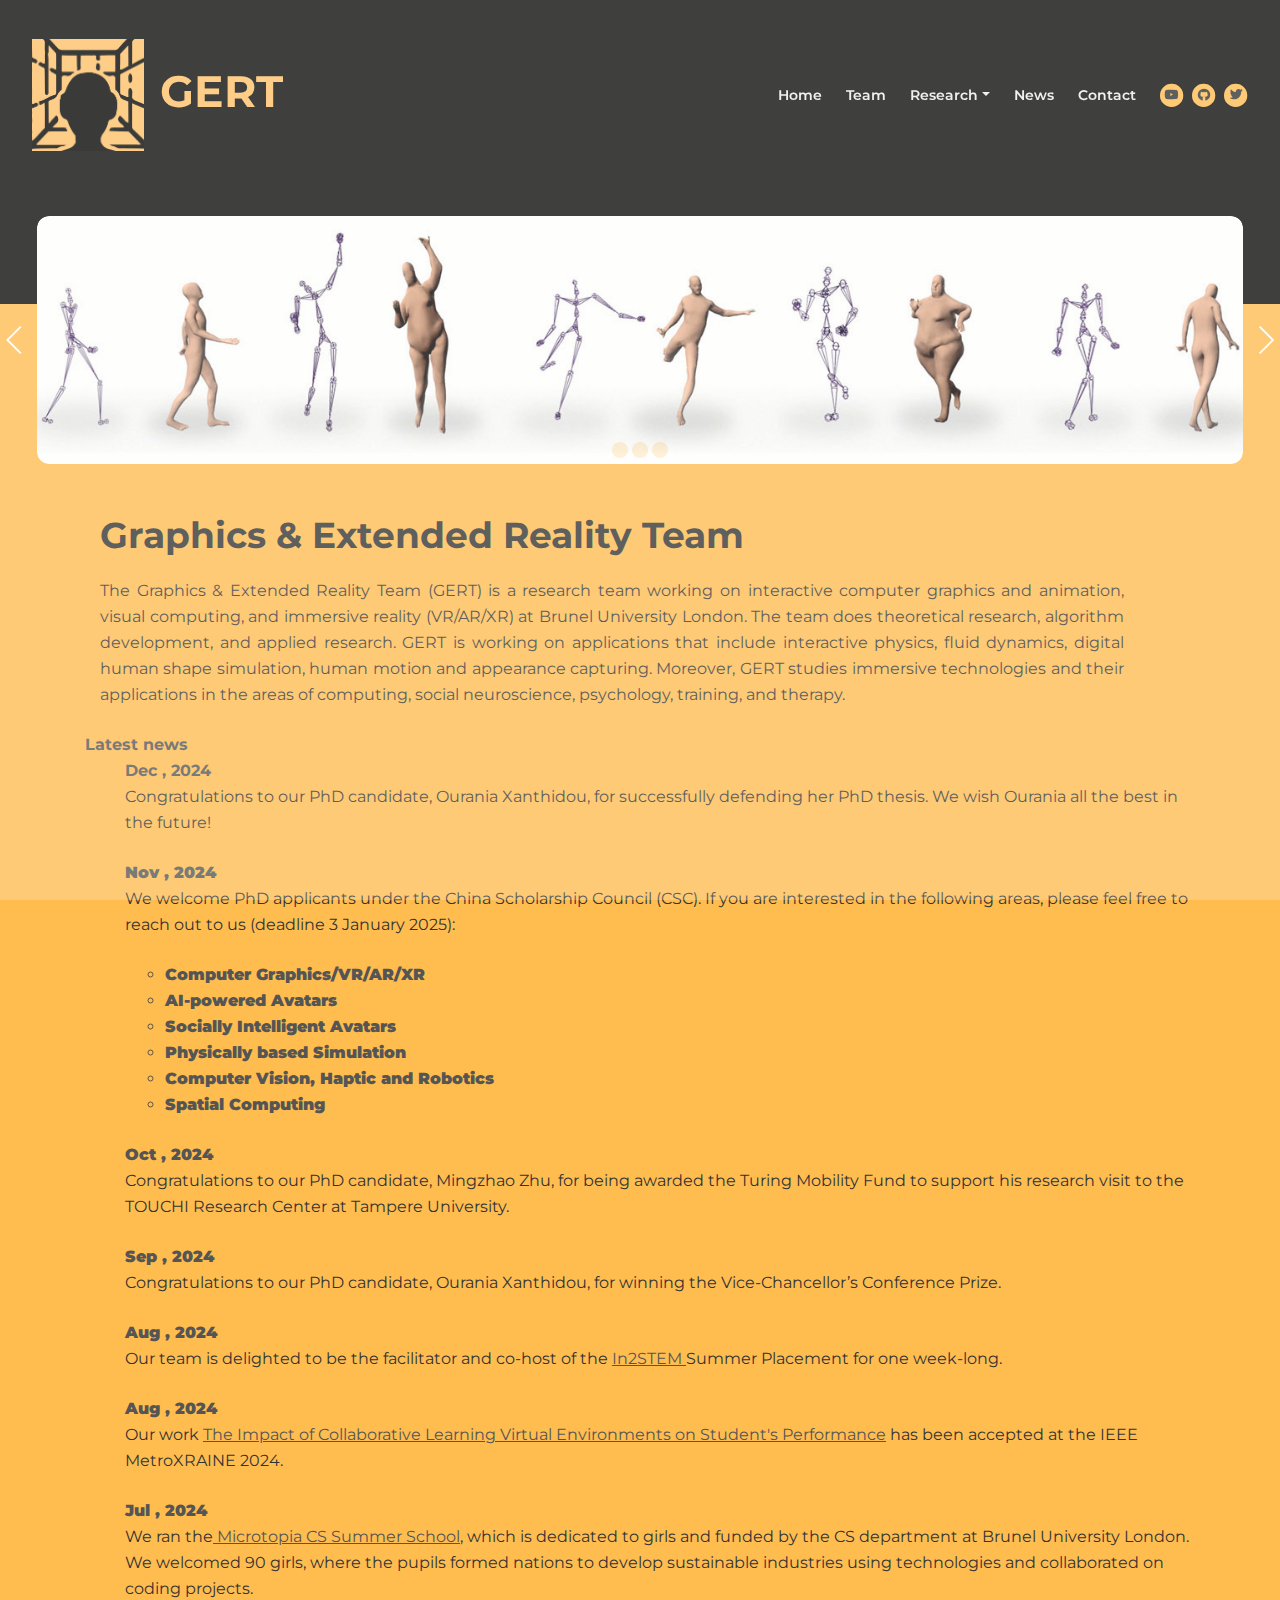
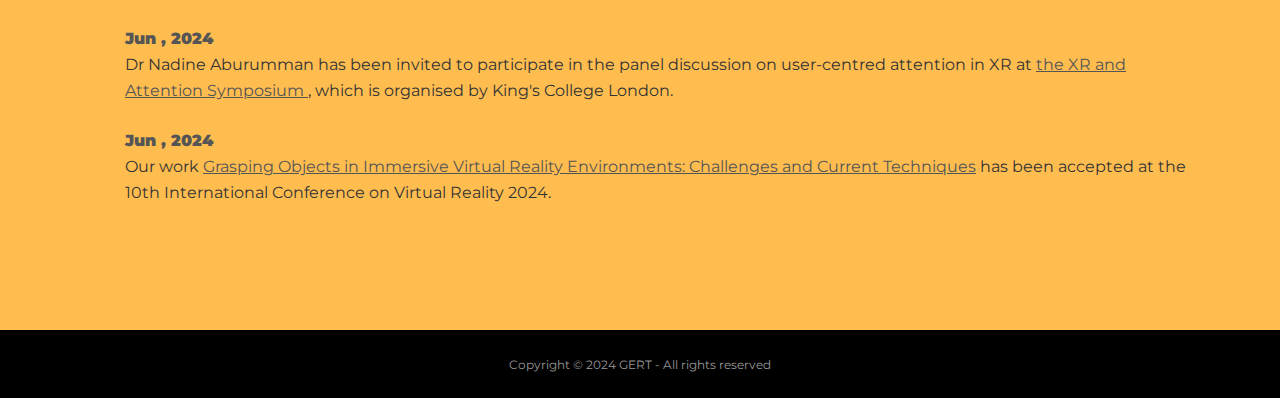
==== commit 08790d42: "Update index.html" ====
--- a/index.html
+++ b/index.html
@@ -195,10 +195,11 @@
                         <span><strong>Latest news</strong></span>
                          <ul id="marquee" class="marquee">
 				                        <tr>
-				                         <tr>
-								<th class="news-date">Oct , 2024</th>
+				                         <tr><b> 
+								<th class="news-date">Dec , 2024</th>
 								<th>
 								<p> Congratulations to our PhD candidate, Ourania Xanthidou, for successfully defending her PhD thesis. We wish Ourania all the best in the future!
+								<b> 
 								</th>
 							</tr>
 							<p></p>
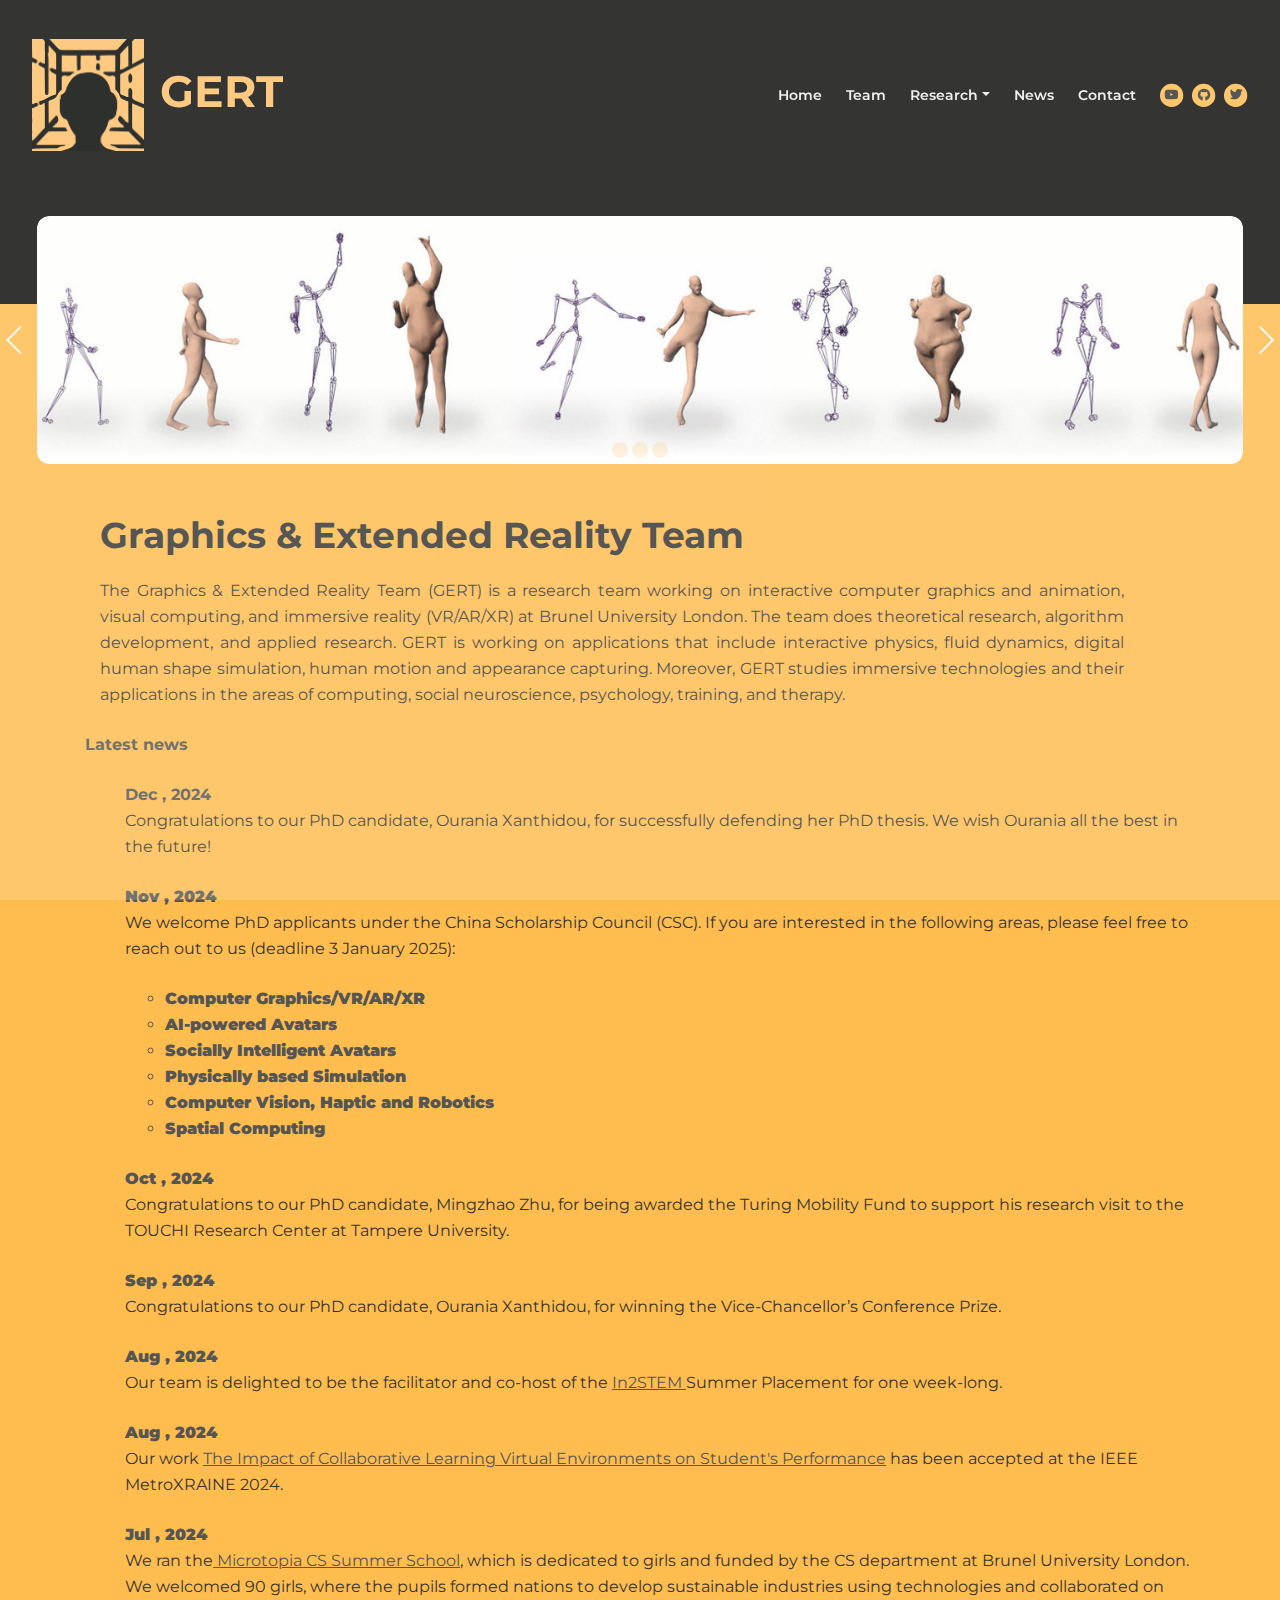
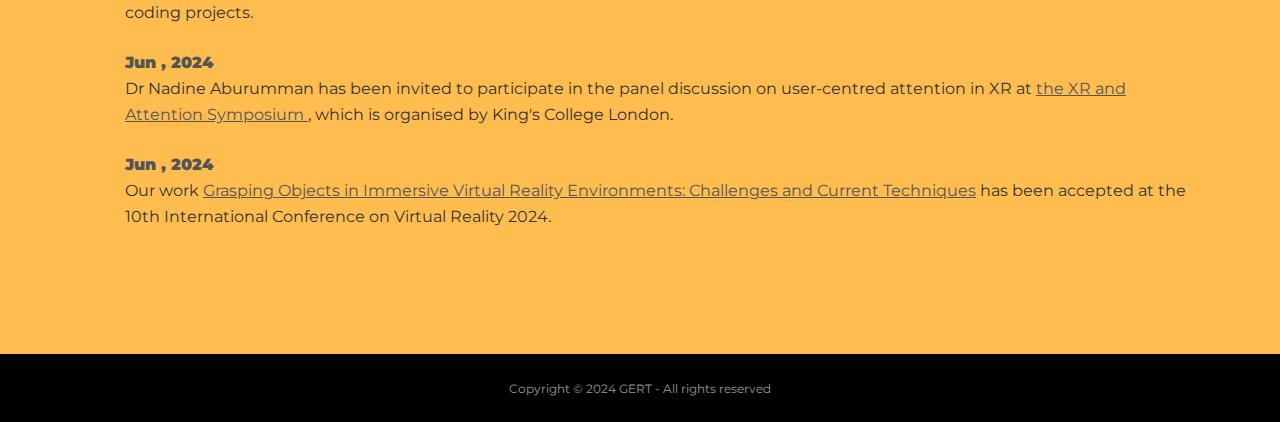
==== commit 7e86c036: "Update index.html" ====
--- a/index.html
+++ b/index.html
@@ -194,6 +194,7 @@
                     <div class="carousel-inner">
                         <span><strong>Latest news</strong></span>
                          <ul id="marquee" class="marquee">
+				                        <p></p>
 				                        <tr>
 				                         <tr><b> 
 								<th class="news-date">Dec , 2024</th>
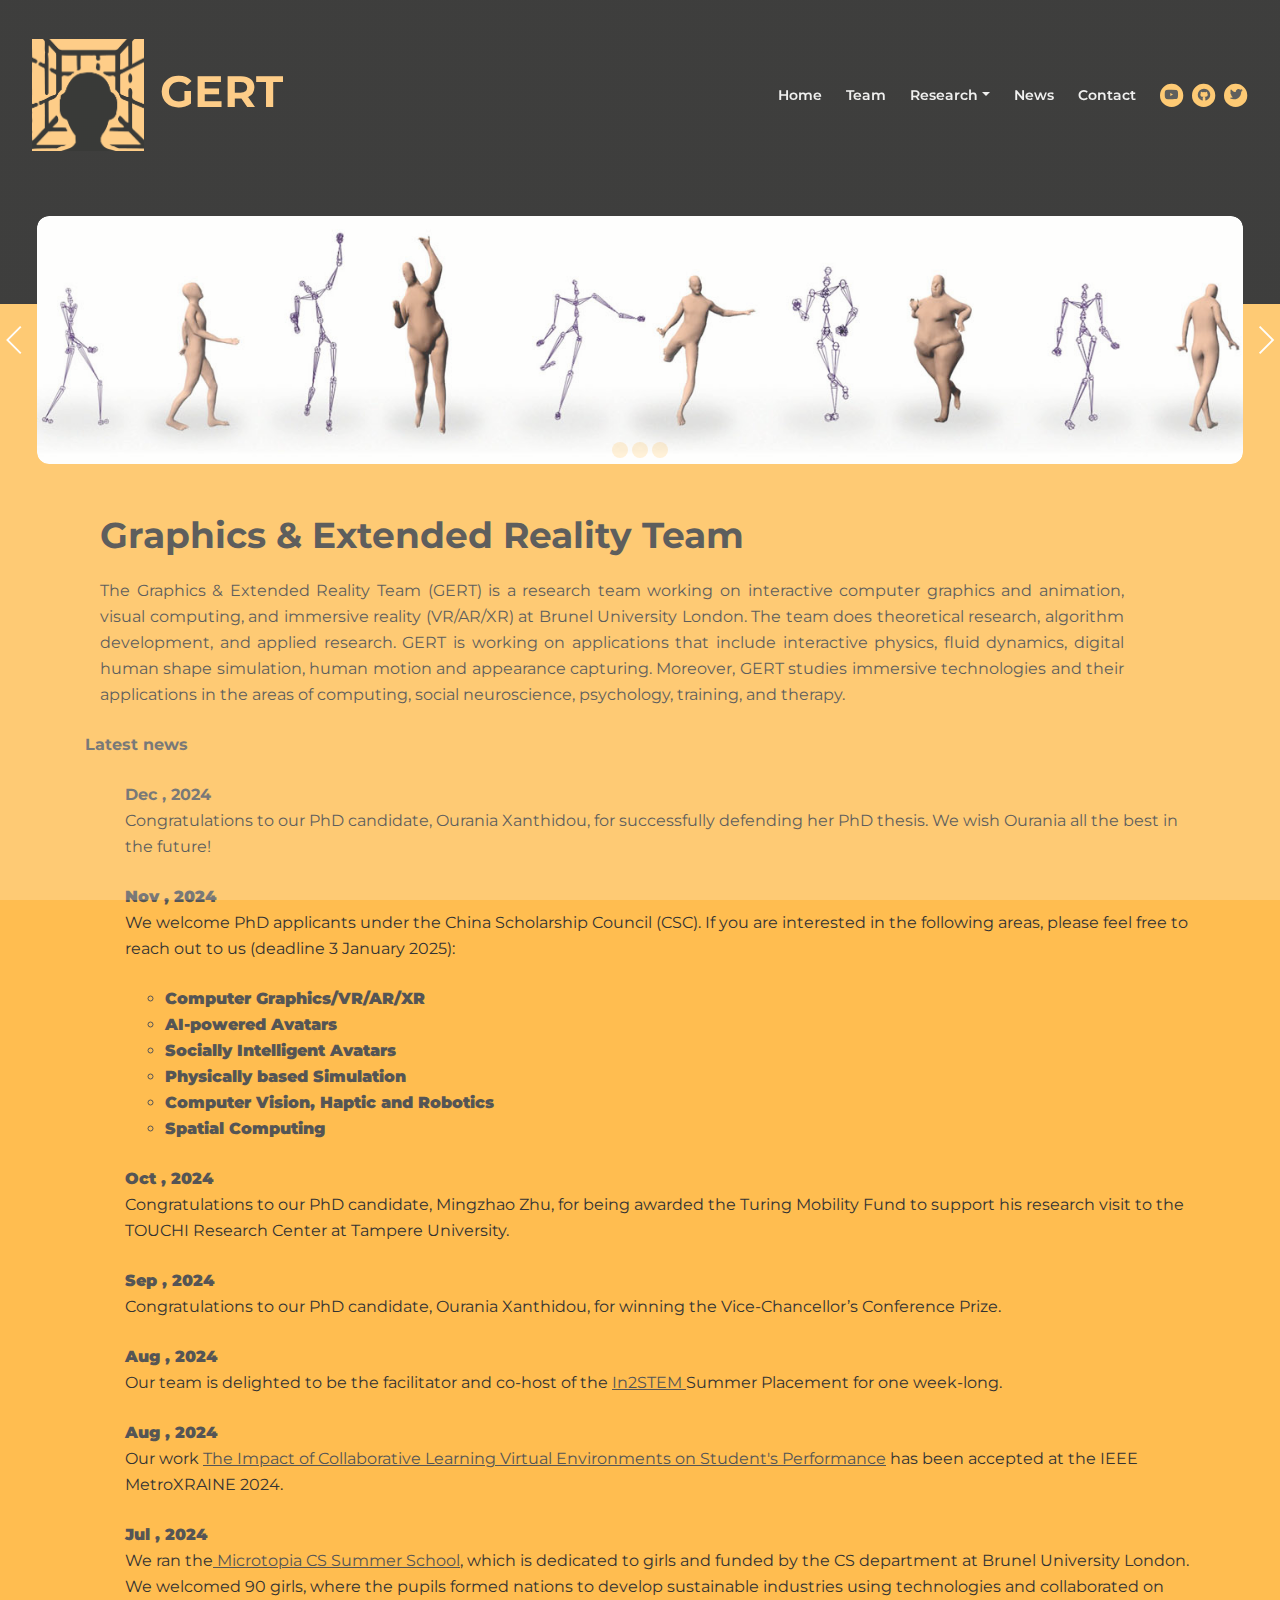
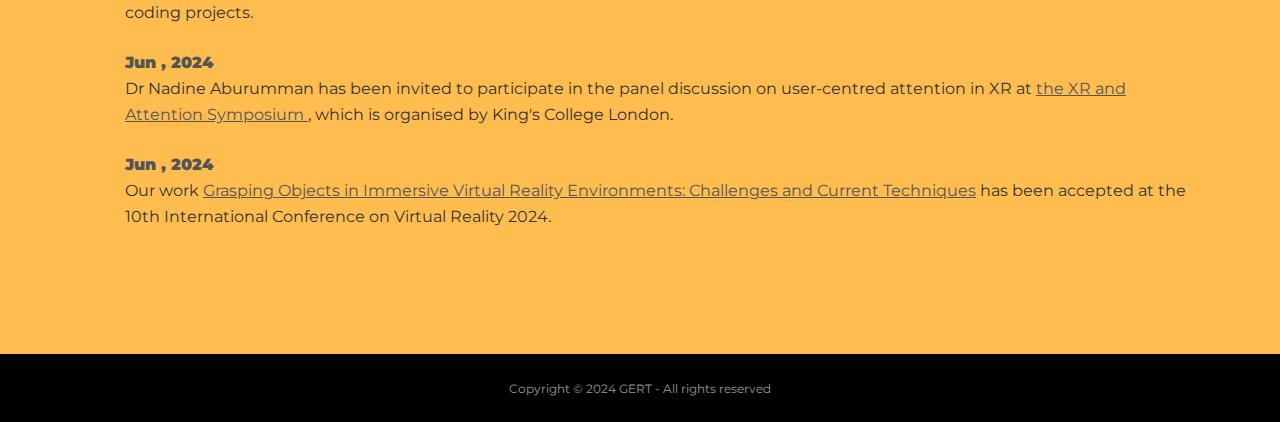
==== commit adccdc23: "Update index.html" ====
--- a/index.html
+++ b/index.html
@@ -76,6 +76,8 @@
                     <a class="nav-link dropdown-toggle page-scroll" href="#date" id="navbarDropdown" role="button" aria-haspopup="true" aria-expanded="false">Research</a>
                     <div class="dropdown-menu" aria-labelledby="navbarDropdown">
                         <a class="dropdown-item" href="Projects.html"><span class="item-text">Projects</span></a>
+                        <div class="dropdown-divider"></div>
+			<a class="dropdown-item" href="Equipment.html"><span class="item-text">Specialist Equipment and Tools</span></a>
                         <div class="dropdown-divider"></div>
                         <a class="dropdown-item" href="Publications.html"><span class="item-text">Publications</span></a>
                         <div class="dropdown-divider"></div>
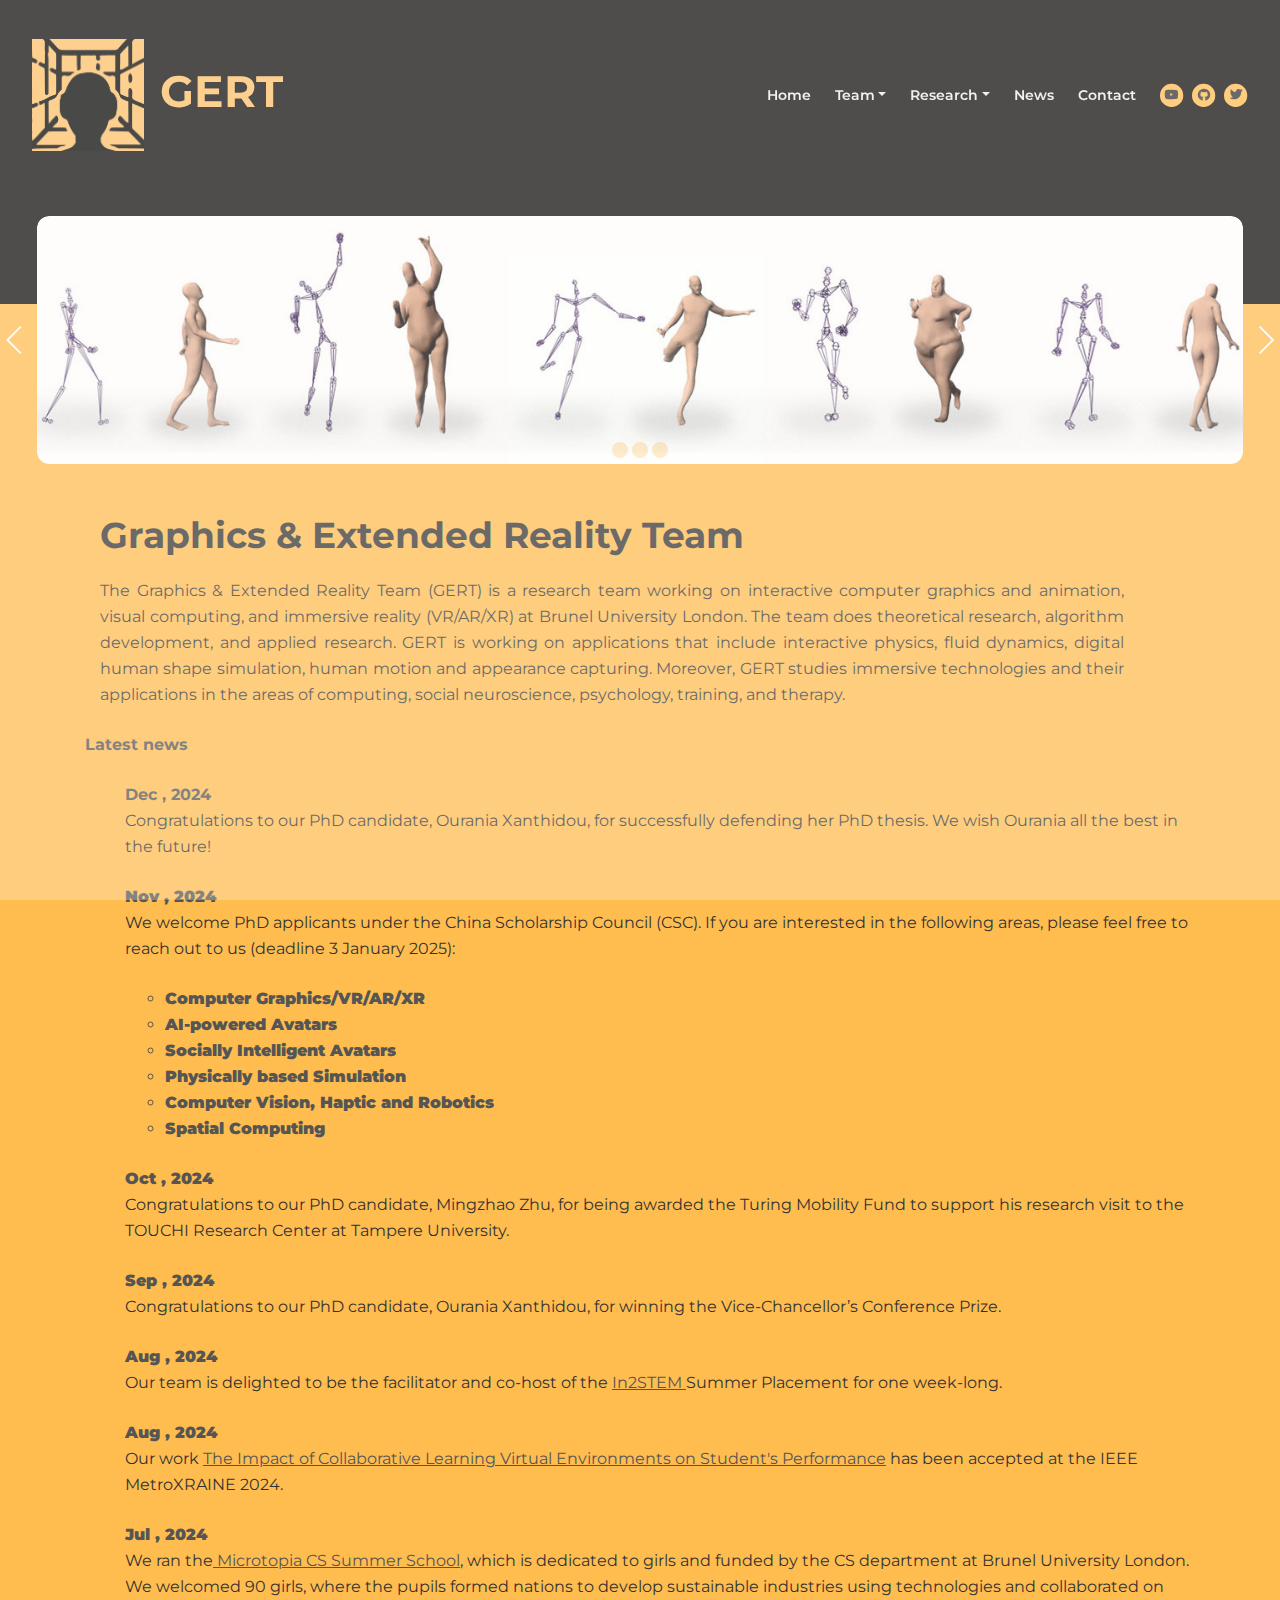
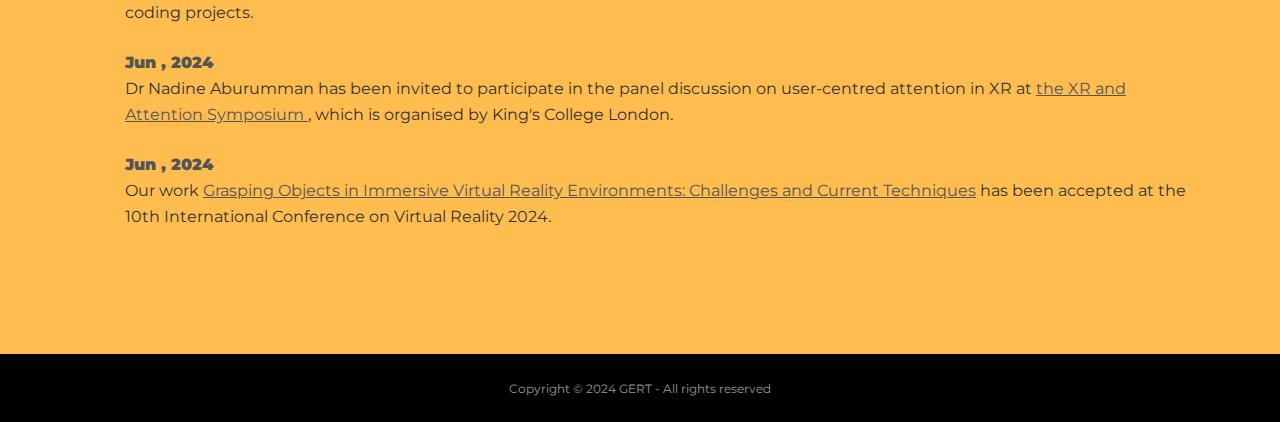
==== commit 624229cc: "Update index.html" ====
--- a/index.html
+++ b/index.html
@@ -67,9 +67,13 @@
                 <li class="nav-item">
                     <a class="nav-link page-scroll" href="#Home">Home <span class="sr-only">(current)</span></a>
               </li>
-                <li class="nav-item">
-                    <a class="nav-link page-scroll" href="Team.html">Team</a>
-                </li>
+                <li class="nav-item dropdown">
+		    <a class="nav-link dropdown-toggle page-scroll" href="#Team" id="navbarDropdown" role="button" aria-haspopup="true" aria-expanded="false">Team</a>
+                    <div class="dropdown-menu" aria-labelledby="navbarDropdown">
+		      <a class="dropdown-item" href="Team.html"><span class="item-text">Team</span></a>
+		      <div class="dropdown-divider"></div>
+		     <a class="dropdown-item" href="Join.html"><span class="item-text">Join us</span></a>
+		</li>
 
                 <!-- Dropdown Menu -->          
                 <li class="nav-item dropdown">
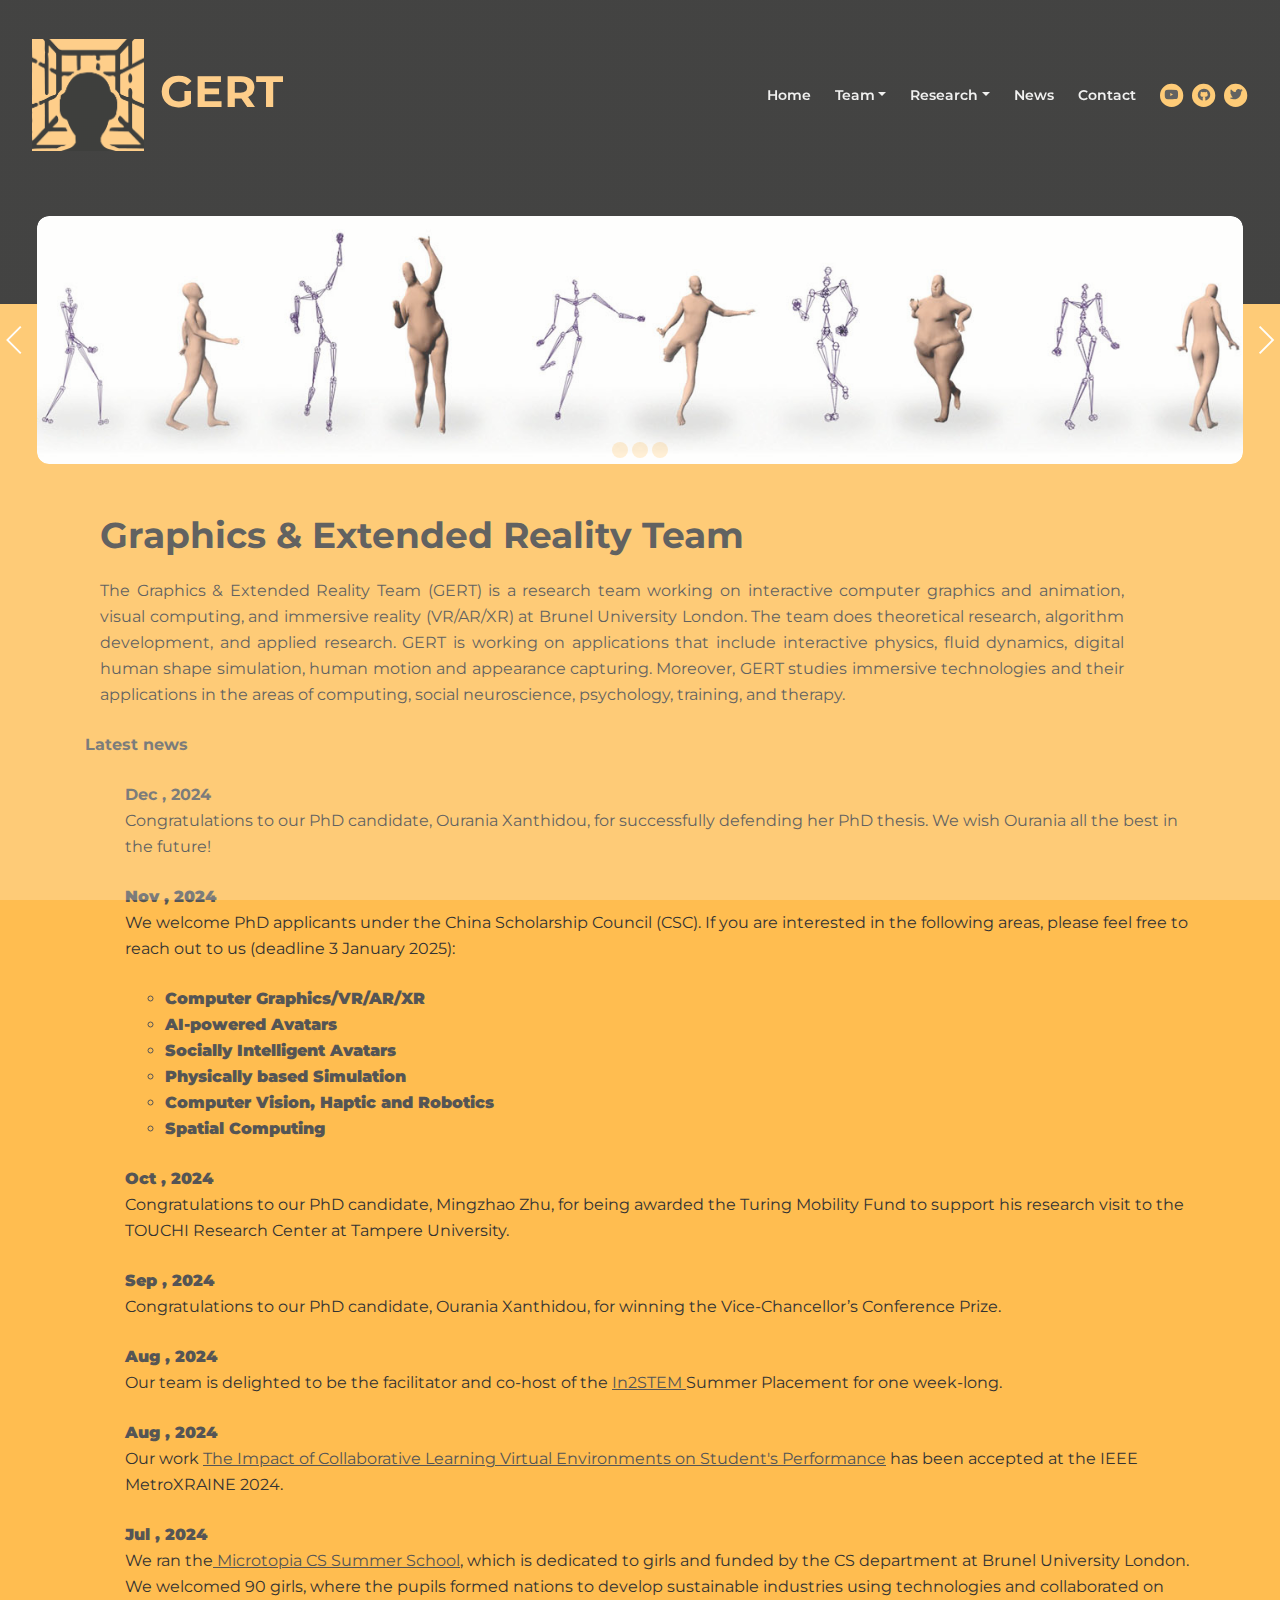
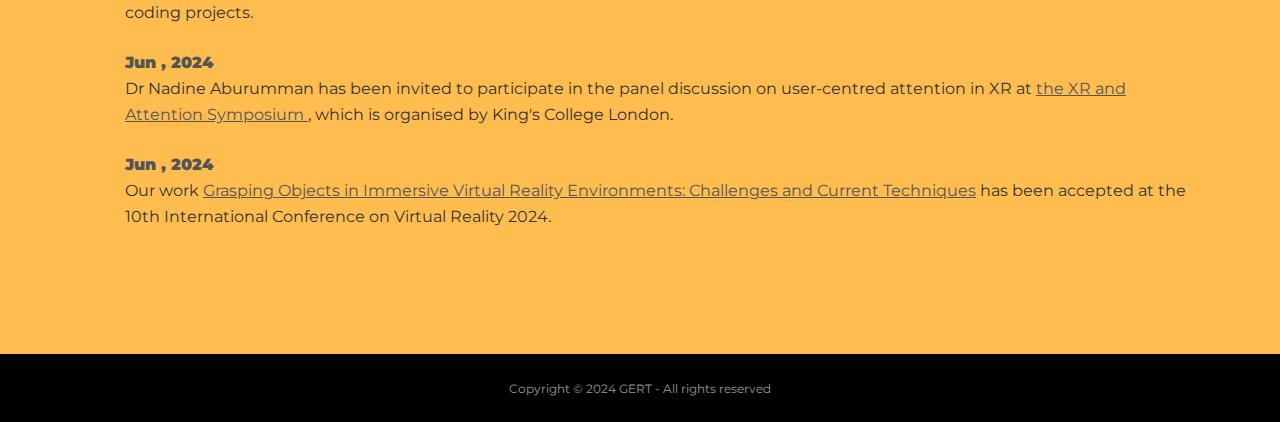
==== commit e859f6d0: "Update index.html" ====
--- a/index.html
+++ b/index.html
@@ -70,7 +70,9 @@
                 <li class="nav-item dropdown">
 		    <a class="nav-link dropdown-toggle page-scroll" href="#Team" id="navbarDropdown" role="button" aria-haspopup="true" aria-expanded="false">Team</a>
                     <div class="dropdown-menu" aria-labelledby="navbarDropdown">
-		      <a class="dropdown-item" href="Team.html"><span class="item-text">Team</span></a>
+		      <a class="dropdown-item" href="Action.html"><span class="item-text">Team</span></a>
+		      <div class="dropdown-divider"></div>
+		     <a class="dropdown-item" href="Join.html"><span class="item-text">GERT in Action</span></a>
 		      <div class="dropdown-divider"></div>
 		     <a class="dropdown-item" href="Join.html"><span class="item-text">Join us</span></a>
 		</li>
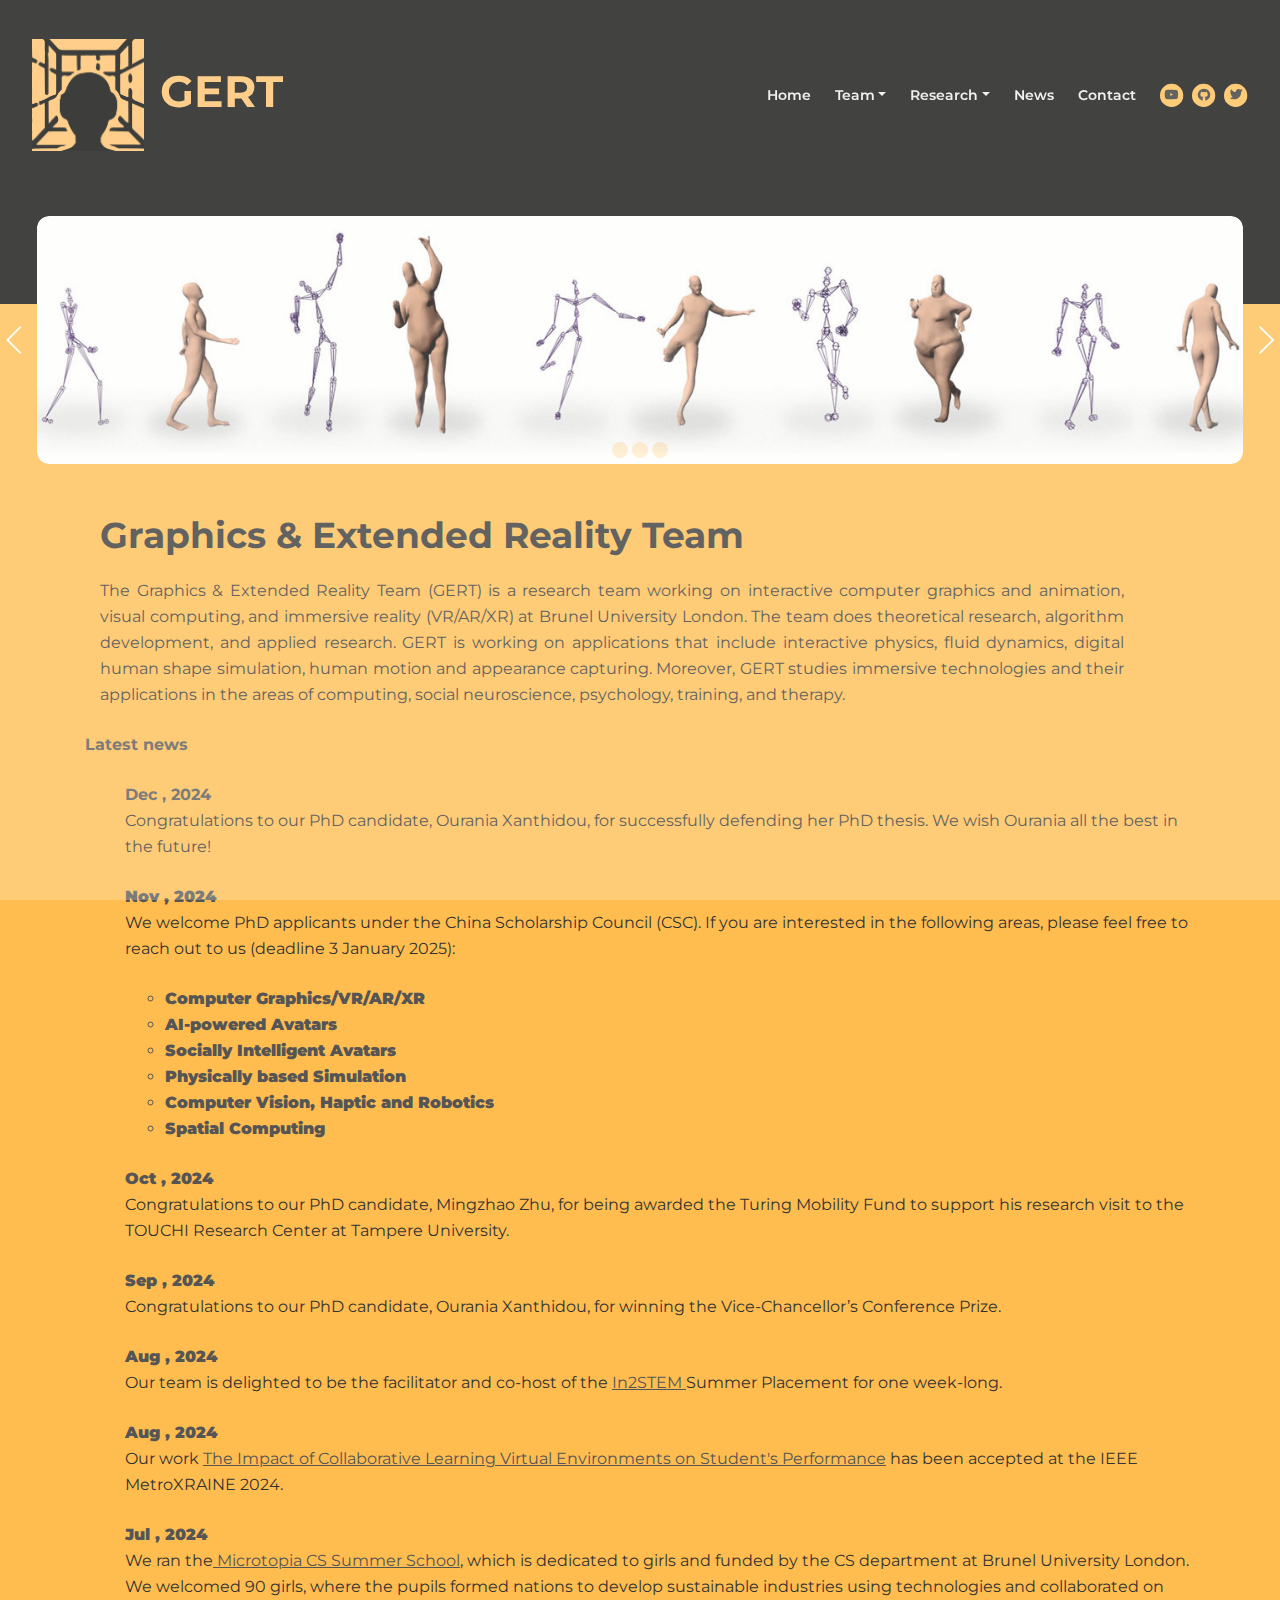
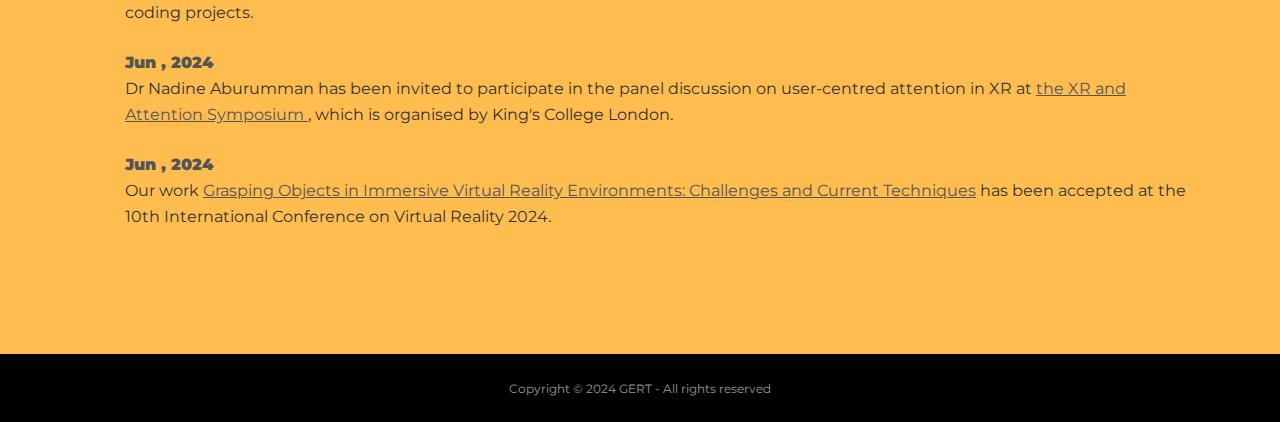
==== commit c923ae7f: "Update index.html" ====
--- a/index.html
+++ b/index.html
@@ -70,9 +70,9 @@
                 <li class="nav-item dropdown">
 		    <a class="nav-link dropdown-toggle page-scroll" href="#Team" id="navbarDropdown" role="button" aria-haspopup="true" aria-expanded="false">Team</a>
                     <div class="dropdown-menu" aria-labelledby="navbarDropdown">
-		      <a class="dropdown-item" href="Action.html"><span class="item-text">Team</span></a>
+		      <a class="dropdown-item" href="Team.html"><span class="item-text">Team</span></a>
 		      <div class="dropdown-divider"></div>
-		     <a class="dropdown-item" href="Join.html"><span class="item-text">GERT in Action</span></a>
+		     <a class="dropdown-item" href="Action.html"><span class="item-text">GERT in Action</span></a>
 		      <div class="dropdown-divider"></div>
 		     <a class="dropdown-item" href="Join.html"><span class="item-text">Join us</span></a>
 		</li>
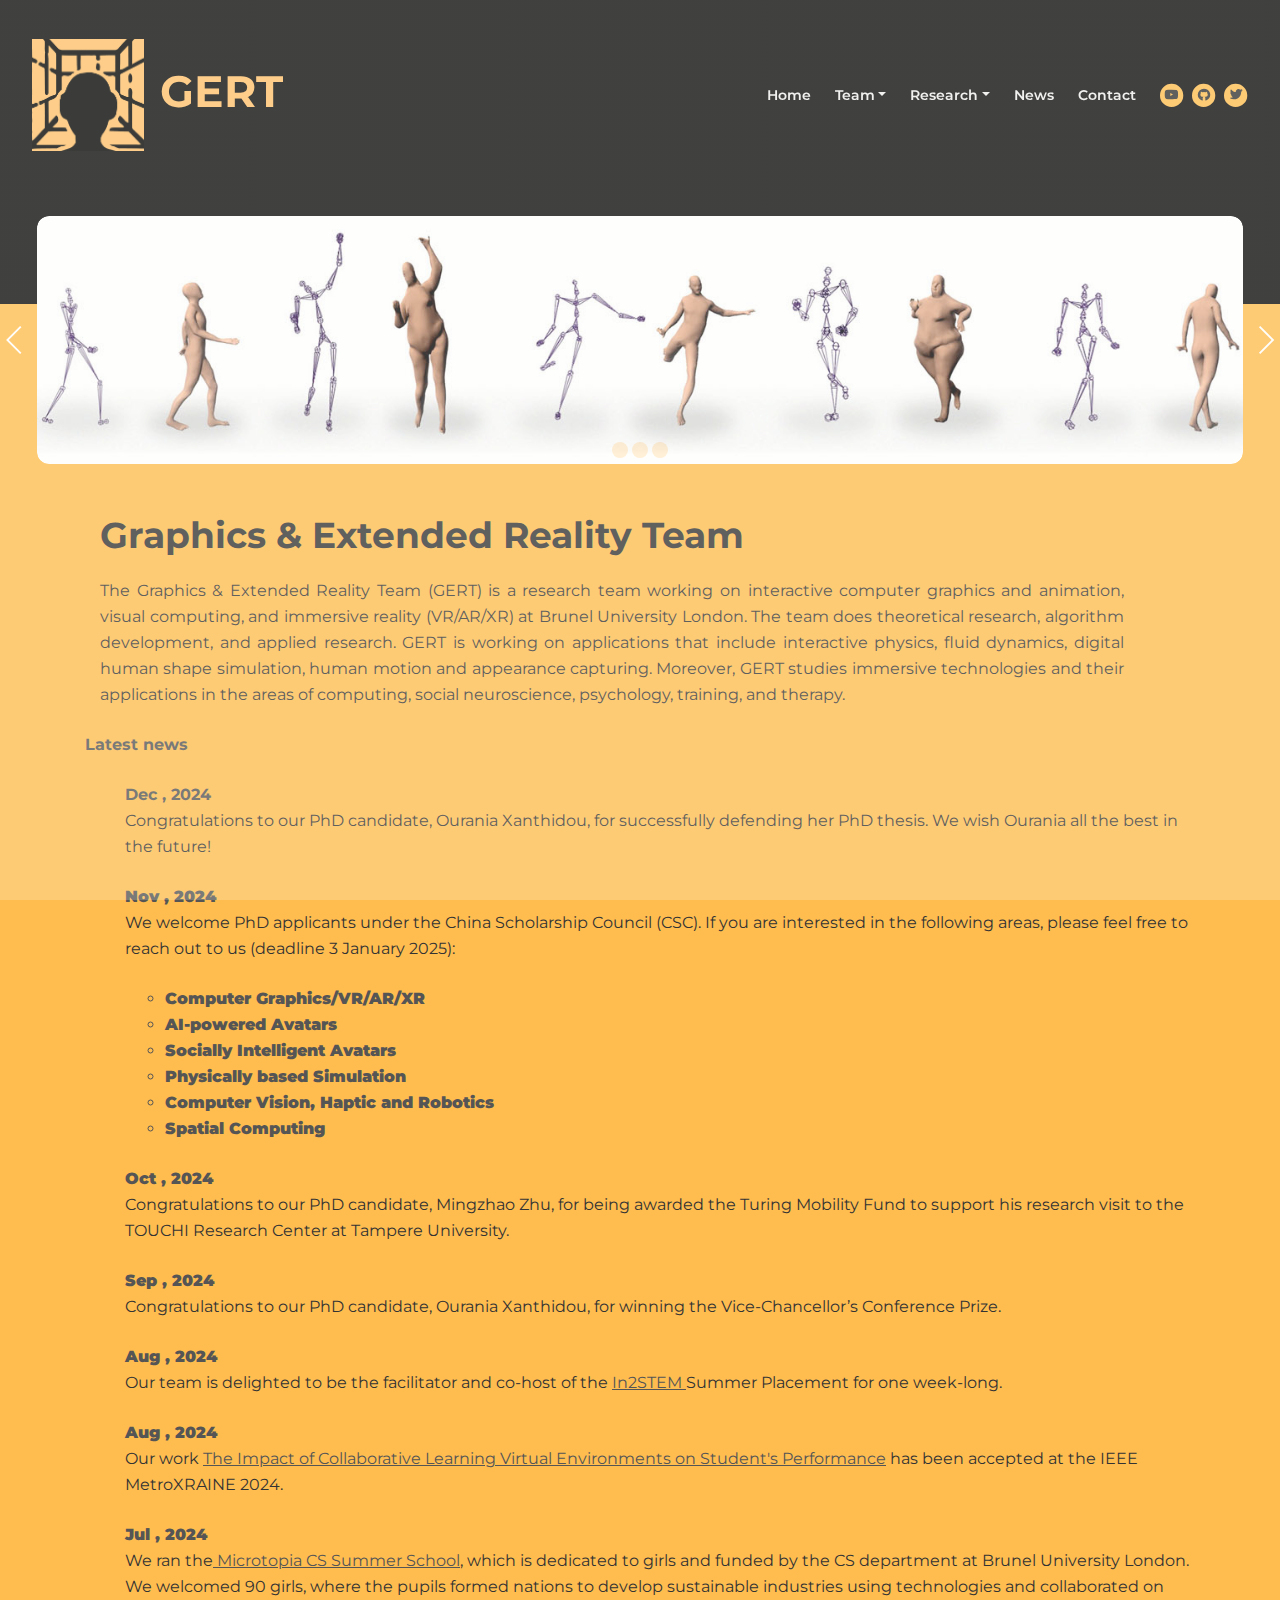
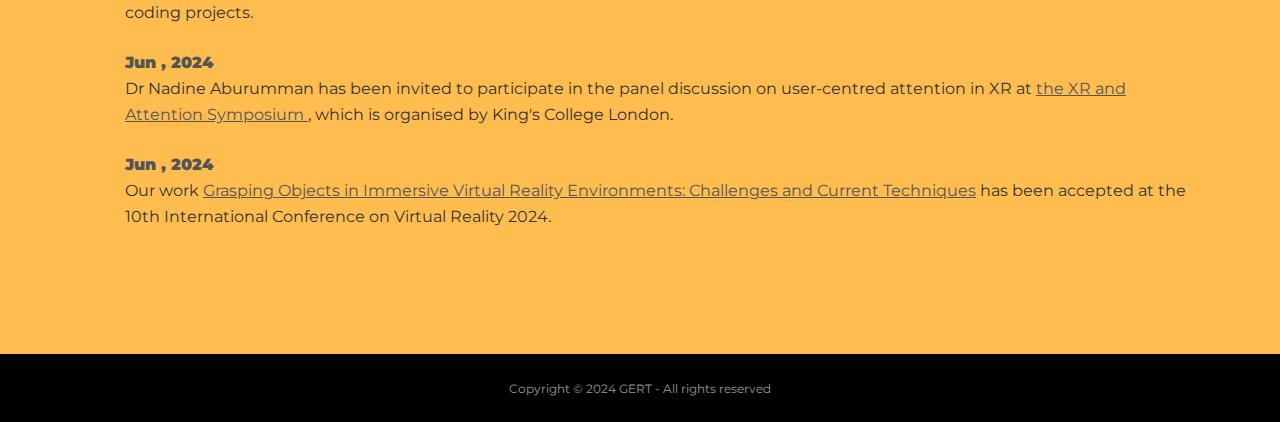
==== commit b6badf59: "Update index.html" ====
--- a/index.html
+++ b/index.html
@@ -70,7 +70,7 @@
                 <li class="nav-item dropdown">
 		    <a class="nav-link dropdown-toggle page-scroll" href="#Team" id="navbarDropdown" role="button" aria-haspopup="true" aria-expanded="false">Team</a>
                     <div class="dropdown-menu" aria-labelledby="navbarDropdown">
-		      <a class="dropdown-item" href="Team.html"><span class="item-text">Team</span></a>
+		      <a class="dropdown-item" href="Team.html"><span class="item-text">People & Visitors</span></a>
 		      <div class="dropdown-divider"></div>
 		     <a class="dropdown-item" href="Action.html"><span class="item-text">GERT in Action</span></a>
 		      <div class="dropdown-divider"></div>
